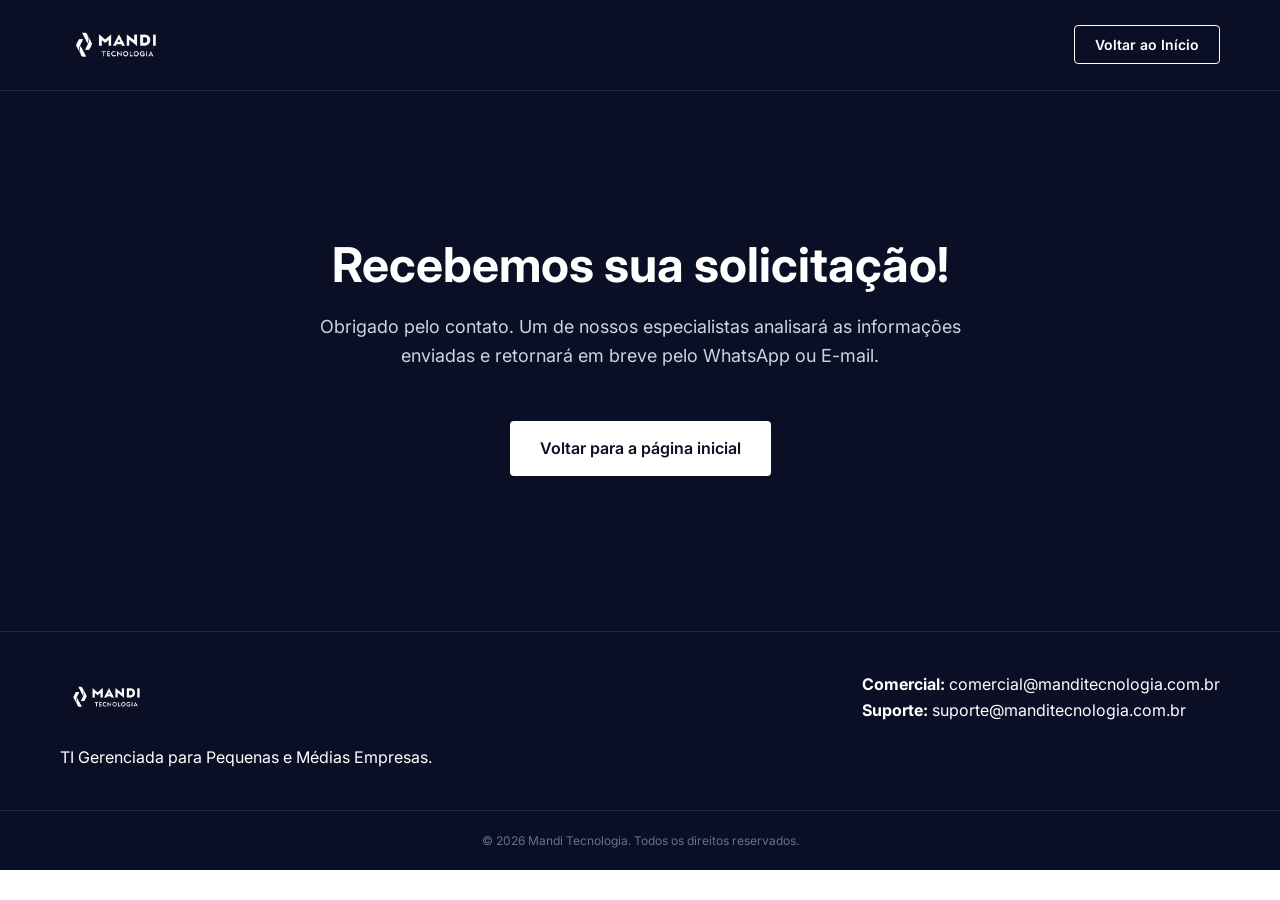
==== obrigado.html @ 0c5ec5d5 "formulario" ====
<!DOCTYPE html>
<html lang="pt-BR">
<head>
    <!-- Google Tag Manager -->
    <script>(function(w,d,s,l,i){w[l]=w[l]||[];w[l].push({'gtm.start':
    new Date().getTime(),event:'gtm.js'});var f=d.getElementsByTagName(s)[0],
    j=d.createElement(s),dl=l!='dataLayer'?'&l='+l:'';j.async=true;j.src=
    'https://www.googletagmanager.com/gtm.js?id='+i+dl;f.parentNode.insertBefore(j,f);
    })(window,document,'script','dataLayer','GTM-PFSL99R6');</script>
    <!-- End Google Tag Manager -->

    <meta charset="UTF-8">
    <meta name="viewport" content="width=device-width, initial-scale=1.0">
    <title>Obrigado | Mandi Tecnologia</title>
    <link rel="stylesheet" href="style.css">
    <link href="https://fonts.googleapis.com/css2?family=Inter:wght@300;400;600;700&display=swap" rel="stylesheet">
</head>
<body>
    <!-- Google Tag Manager (noscript) -->
    <noscript><iframe src="https://www.googletagmanager.com/ns.html?id=GTM-PFSL99R6"
    height="0" width="0" style="display:none;visibility:hidden"></iframe></noscript>
    <!-- End Google Tag Manager (noscript) -->

    <header>
        <div class="container nav-bar">
            <img src="public/logo.png" alt="Mandi Tecnologia" class="logo">
            <nav>
                <a href="index.html" class="btn-outline">Voltar ao Início</a>
            </nav>
        </div>
    </header>

    <section class="hero" style="min-height: 60vh; display: flex; align-items: center;">
        <div class="container text-center">
            <h1>Recebemos sua solicitação!</h1>
            <p>Obrigado pelo contato. Um de nossos especialistas analisará as informações enviadas e retornará em breve pelo WhatsApp ou E-mail.</p>
            <div class="hero-buttons">
                <a href="index.html" class="btn-primary">Voltar para a página inicial</a>
            </div>
        </div>
    </section>

    <footer>
        <div class="container footer-content">
            <div class="footer-info">
                <img src="public/logo.png" alt="Mandi Tecnologia" class="logo-footer">
                <p>TI Gerenciada para Pequenas e Médias Empresas.</p>
            </div>
            <div class="footer-links">
                <p><strong>Comercial:</strong> comercial@manditecnologia.com.br</p>
                <p><strong>Suporte:</strong> suporte@manditecnologia.com.br</p>
            </div>
        </div>
        <div class="copyright text-center">
            <p>&copy; 2026 Mandi Tecnologia. Todos os direitos reservados.</p>
        </div>
    </footer>

</body>
</html>
---- style.css ----
:root {
    --primary: #0a0f25;
    --secondary: #1a2342;
    --accent: #ffffff;
    --text-main: #333333;
    --text-light: #666666;
    --bg-light: #f8f9fa;
    --border: #e2e8f0;
}

* {
    margin: 0;
    padding: 0;
    box-sizing: border-box;
    font-family: 'Inter', sans-serif;
}

body {
    color: var(--text-main);
    line-height: 1.6;
}

.container {
    max-width: 1200px;
    margin: 0 auto;
    padding: 0 20px;
}

.text-center { text-align: center; }
.bg-light { background-color: var(--bg-light); }
.bg-dark { background-color: var(--primary); color: white; }

/* Navegação */
header {
    background: var(--primary);
    padding: 15px 0;
    border-bottom: 1px solid rgba(255,255,255,0.1);
}
.nav-bar {
    display: flex;
    justify-content: space-between;
    align-items: center;
}
.logo { height: 60px; border-radius: 4px; }
.logo-footer { height: 50px; margin-bottom: 15px; border-radius: 4px; }
nav a {
    color: white;
    text-decoration: none;
    margin-left: 20px;
    font-weight: 600;
    font-size: 14px;
}
.btn-outline {
    border: 1px solid white;
    padding: 10px 20px;
    border-radius: 4px;
    transition: 0.3s;
}
.btn-outline:hover {
    background: white;
    color: var(--primary);
}

/* Hero Section */
.hero {
    background: var(--primary);
    color: white;
    padding: 100px 0;
    text-align: center;
}
.tagline {
    text-transform: uppercase;
    letter-spacing: 2px;
    font-size: 12px;
    color: #94a3b8;
    display: block;
    margin-bottom: 20px;
}
.hero h1 {
    font-size: 48px;
    line-height: 1.2;
    margin-bottom: 20px;
    max-width: 800px;
    margin-left: auto;
    margin-right: auto;
}
.hero p {
    font-size: 18px;
    color: #cbd5e1;
    max-width: 700px;
    margin: 0 auto 40px auto;
}
.hero-buttons a {
    display: inline-block;
    margin: 10px;
    text-decoration: none;
    font-weight: 600;
    border-radius: 4px;
    padding: 15px 30px;
}
.btn-primary {
    background: white;
    color: var(--primary);
}
.btn-secondary {
    border: 1px solid white;
    color: white;
}

/* Seções Gerais */
section { padding: 80px 0; }
h2 {
    font-size: 36px;
    margin-bottom: 20px;
}
.subtitle {
    font-size: 18px;
    margin-bottom: 50px;
    color: #cbd5e1;
}

/* Grids e Cards */
.grid-3 { display: grid; grid-template-columns: repeat(3, 1fr); gap: 30px; }
.grid-4 { display: grid; grid-template-columns: repeat(4, 1fr); gap: 20px; }

.card {
    background: white;
    padding: 30px;
    border: 1px solid var(--border);
    border-radius: 8px;
}
.card-dark {
    background: var(--secondary);
    padding: 30px;
    border-radius: 8px;
    border: 1px solid rgba(255,255,255,0.1);
}
.card h4, .card-dark h3 { margin-bottom: 15px; }

/* Planos */
.plano-card ul {
    list-style: none;
    margin-top: 20px;
}
.plano-card ul li {
    padding: 10px 0;
    border-bottom: 1px solid var(--border);
    font-size: 14px;
}
.destaque {
    border: 2px solid var(--primary);
    transform: translateY(-10px);
    box-shadow: 0 10px 30px rgba(0,0,0,0.1);
}

/* Formulário */
.form-diagnostico {
    max-width: 600px;
    margin: 0 auto;
    background: var(--secondary);
    padding: 40px;
    border-radius: 8px;
}
.form-diagnostico input, .form-diagnostico select, .form-diagnostico textarea {
    width: 100%;
    padding: 15px;
    margin-bottom: 15px;
    border: 1px solid rgba(255,255,255,0.2);
    background: var(--primary);
    color: white;
    border-radius: 4px;
}
.form-diagnostico input::placeholder, .form-diagnostico textarea::placeholder { color: #94a3b8; }
.btn-block {
    width: 100%;
    padding: 15px;
    border: none;
    font-size: 16px;
    cursor: pointer;
}

/* Footer */
footer {
    background: var(--primary);
    color: white;
    padding: 40px 0 20px 0;
    border-top: 1px solid rgba(255,255,255,0.1);
}
.footer-content {
    display: flex;
    justify-content: space-between;
    margin-bottom: 40px;
}
.copyright {
    font-size: 12px;
    color: #64748b;
    border-top: 1px solid rgba(255,255,255,0.1);
    padding-top: 20px;
}

/* Responsividade */
@media (max-width: 768px) {
    .grid-3, .grid-4 { grid-template-columns: 1fr; }
    .nav-bar { flex-direction: column; gap: 15px; }
    .hero h1 { font-size: 32px; }
    .destaque { transform: none; }
}
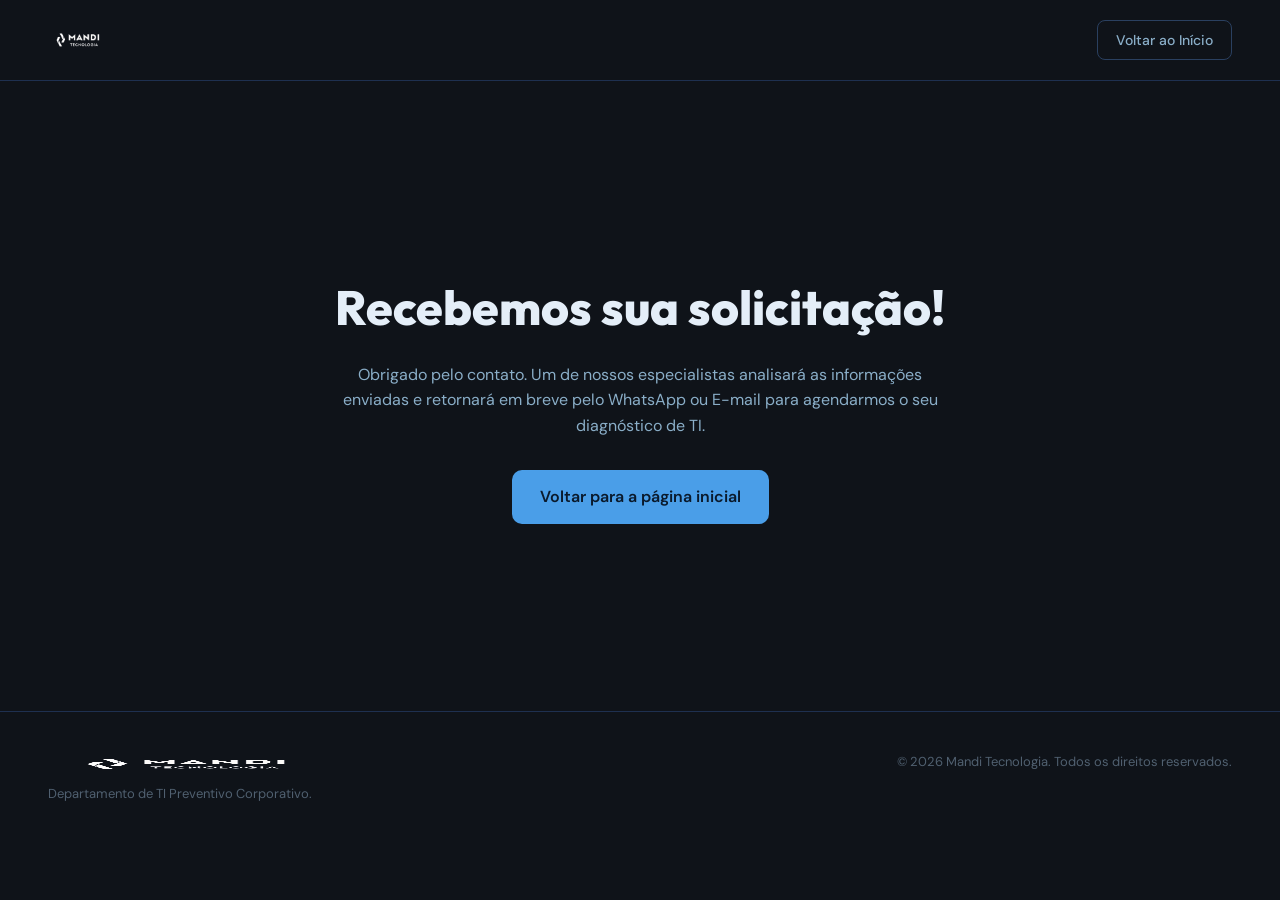
==== commit 1d0926a4: "mudei obrigado" ====
--- a/obrigado.html
+++ b/obrigado.html
@@ -12,49 +12,42 @@
     <meta charset="UTF-8">
     <meta name="viewport" content="width=device-width, initial-scale=1.0">
     <title>Obrigado | Mandi Tecnologia</title>
-    <link rel="stylesheet" href="style.css">
-    <link href="https://fonts.googleapis.com/css2?family=Inter:wght@300;400;600;700&display=swap" rel="stylesheet">
+    
+    <!-- Favicon Automático (Usa a sua logo) -->
+    <link rel="icon" type="image/png" href="images/logo.png">
+
+    <link rel="stylesheet" href="templatemo-623-novapay-style.css">
+    <link href="https://fonts.googleapis.com/css2?family=Outfit:wght@400;500;600;700;800&family=DM+Sans:ital,opsz,wght@0,9..40,300;0,9..40,400;0,9..40,500;1,9..40,300&display=swap" rel="stylesheet">
 </head>
-<body>
+<body style="background: var(--bg); color: var(--text); font-family: 'DM Sans', sans-serif;">
     <!-- Google Tag Manager (noscript) -->
     <noscript><iframe src="https://www.googletagmanager.com/ns.html?id=GTM-PFSL99R6"
     height="0" width="0" style="display:none;visibility:hidden"></iframe></noscript>
     <!-- End Google Tag Manager (noscript) -->
 
-    <header>
-        <div class="container nav-bar">
-            <img src="public/logo.png" alt="Mandi Tecnologia" class="logo">
-            <nav>
-                <a href="index.html" class="btn-outline">Voltar ao Início</a>
-            </nav>
+    <header style="border-bottom: 1px solid var(--border);">
+        <div style="max-width: 1280px; margin: 0 auto; padding: 20px 48px; display: flex; justify-content: space-between; align-items: center;">
+            <img src="images/logo.png" alt="Mandi Tecnologia" style="height: 32px;">
+            <a href="index.html" style="background: transparent; border: 1px solid var(--border2); color: var(--text2); padding: 8px 18px; border-radius: 8px; text-decoration: none; font-size: 14px; font-weight: 500;">Voltar ao Início</a>
         </div>
     </header>
 
-    <section class="hero" style="min-height: 60vh; display: flex; align-items: center;">
-        <div class="container text-center">
-            <h1>Recebemos sua solicitação!</h1>
-            <p>Obrigado pelo contato. Um de nossos especialistas analisará as informações enviadas e retornará em breve pelo WhatsApp ou E-mail.</p>
-            <div class="hero-buttons">
-                <a href="index.html" class="btn-primary">Voltar para a página inicial</a>
-            </div>
+    <section style="min-height: 70vh; display: flex; align-items: center; justify-content: center; text-align: center; padding: 40px;">
+        <div>
+            <h1 style="font-family: 'Outfit', sans-serif; font-size: 48px; font-weight: 800; margin-bottom: 16px;">Recebemos sua solicitação!</h1>
+            <p style="color: var(--text2); font-size: 16px; margin-bottom: 32px; max-width: 600px; margin-left: auto; margin-right: auto;">Obrigado pelo contato. Um de nossos especialistas analisará as informações enviadas e retornará em breve pelo WhatsApp ou E-mail para agendarmos o seu diagnóstico de TI.</p>
+            <a href="index.html" style="background: var(--sky); color: #0A1A2C; padding: 14px 28px; border-radius: 10px; font-weight: 600; text-decoration: none; display: inline-block;">Voltar para a página inicial</a>
         </div>
     </section>
 
-    <footer>
-        <div class="container footer-content">
-            <div class="footer-info">
-                <img src="public/logo.png" alt="Mandi Tecnologia" class="logo-footer">
-                <p>TI Gerenciada para Pequenas e Médias Empresas.</p>
-            </div>
-            <div class="footer-links">
-                <p><strong>Comercial:</strong> comercial@manditecnologia.com.br</p>
-                <p><strong>Suporte:</strong> suporte@manditecnologia.com.br</p>
-            </div>
+    <footer style="padding:40px 48px 28px; border-top:1px solid var(--border); display:flex; justify-content:space-between; flex-wrap:wrap; gap:20px; max-width: 1280px; margin: 0 auto;">
+        <div style="display:flex; flex-direction:column; gap:8px;">
+            <img src="images/logo.png" alt="Mandi Tecnologia" style="height: 24px;">
+            <div style="font-size:13px; color:var(--text3)">Departamento de TI Preventivo Corporativo.</div>
         </div>
-        <div class="copyright text-center">
-            <p>&copy; 2026 Mandi Tecnologia. Todos os direitos reservados.</p>
+        <div style="display:flex; flex-direction:column; gap:8px; align-items:flex-end;">
+            <div style="font-size:13px; color:var(--text3)">© 2026 Mandi Tecnologia. Todos os direitos reservados.</div>
         </div>
     </footer>
-
 </body>
 </html>
--- a/templatemo-623-novapay-style.css
+++ b/templatemo-623-novapay-style.css
@@ -0,0 +1,1190 @@
+/*
+================================================================================
+  NovaPay — Modern Financial Platform
+  Template: templatemo-623-novapay
+  Stylesheet
+  Designed by TemplateMo  (https://templatemo.com)
+
+  Color system   : Dark slate base (#0F1319) with sky-blue accent (#4A9EE8)
+  Typography     : Outfit for display, DM Sans for body
+  Easing         : --silk cubic-bezier(0.16,1,0.3,1) for premium motion
+  Max-width      : 1280px content frame, edge-to-edge backgrounds
+  Layout         : Responsive grid breakpoints at 900px and 600px
+================================================================================
+*/
+
+*,*::before,*::after{box-sizing:border-box;margin:0;padding:0}
+:root{
+  --bg:#0F1319;
+  --bg2:#141920;
+  --bg3:#1A2130;
+  --bg4:#1E2838;
+  --sky:#4A9EE8;
+  --sky2:#7EC8F0;
+  --sky3:#2A6AAA;
+  --sky4:#0D2A44;
+  --text:#E4EEF8;
+  --text2:#8AAEC8;
+  --text3:#506070;
+  --border:#1E3050;
+  --border2:#2A4060;
+  --green:#3DCC8E;
+  --red:#E85A5A;
+  --nav-h:68px;
+  --silk:cubic-bezier(0.16,1,0.3,1);
+  --silk-fast:cubic-bezier(0.25,1,0.4,1);
+  --max-w:1280px;
+}
+html{scroll-behavior:smooth}
+body{
+  background:var(--bg);
+  color:var(--text);
+  font-family:'DM Sans',sans-serif;
+  font-size:16px;
+  line-height:1.6;
+  overflow-x:hidden;
+}
+
+/* TICKER */
+.ticker{
+  background:var(--bg2);
+  border-bottom:1px solid var(--border);
+  height:36px;
+  overflow:hidden;
+  display:flex;
+  align-items:center;
+  width:100%;
+  max-width:100%;
+}
+.ticker:hover .ticker-track{animation-play-state:paused}
+.ticker-track{
+  display:flex;
+  gap:0;
+  animation:ticker-scroll 30s linear infinite;
+  white-space:nowrap;
+  will-change:transform;
+  flex-shrink:0;
+}
+.ticker-item{
+  display:inline-flex;
+  align-items:center;
+  gap:8px;
+  padding:0 28px;
+  font-size:12px;
+  font-weight:500;
+  letter-spacing:.04em;
+  border-right:1px solid var(--border);
+}
+.ticker-sym{color:var(--text2)}
+.ticker-price{color:var(--text)}
+.ticker-up{color:var(--green)}
+.ticker-dn{color:var(--red)}
+@keyframes ticker-scroll{from{transform:translateX(0)}to{transform:translateX(-50%)}}
+@keyframes silk-in{from{opacity:0;transform:translateY(24px)}to{opacity:1;transform:translateY(0)}}
+@keyframes silk-in-left{from{opacity:0;transform:translateX(-20px)}to{opacity:1;transform:translateX(0)}}
+@keyframes silk-in-right{from{opacity:0;transform:translateX(20px)}to{opacity:1;transform:translateX(0)}}
+.silk-reveal{opacity:0}
+.silk-reveal.visible{animation:silk-in .9s var(--silk) forwards}
+.silk-reveal-left{opacity:0}
+.silk-reveal-left.visible{animation:silk-in-left .9s var(--silk) forwards}
+.silk-reveal-right{opacity:0}
+.silk-reveal-right.visible{animation:silk-in-right .9s var(--silk) forwards}
+
+/* NAV */
+nav{
+  position:fixed;
+  top:0;
+  left:0;
+  right:0;
+  z-index:100;
+  height:var(--nav-h);
+  display:flex;
+  align-items:center;
+  padding:0 max(48px, calc((100vw - var(--max-w)) / 2));
+  border-bottom:1px solid transparent;
+  transform:translateY(36px);
+  transition:background .6s var(--silk),border-color .6s var(--silk),transform .5s var(--silk);
+}
+nav > *{position:relative}
+nav.scrolled{background:rgba(15,19,25,.95);backdrop-filter:blur(20px);border-color:var(--border);transform:translateY(0)}
+.nav-logo{
+  font-family:'Outfit',sans-serif;
+  font-size:22px;
+  font-weight:800;
+  color:var(--text);
+  letter-spacing:-.02em;
+  text-decoration:none;
+  display:flex;
+  align-items:center;
+  gap:8px;
+}
+.nav-logo-mark{
+  width:30px;height:30px;
+  background:var(--sky);
+  border-radius:8px;
+  display:flex;align-items:center;justify-content:center;
+}
+.nav-logo-mark svg{width:16px;height:16px;fill:none;stroke:#fff;stroke-width:2.5;stroke-linecap:round}
+.nav-links{
+  display:flex;
+  align-items:center;
+  gap:2px;
+  margin-left:auto;
+}
+.nav-links a{
+  color:var(--text2);
+  text-decoration:none;
+  font-size:14px;
+  font-weight:400;
+  padding:6px 14px;
+  border-radius:6px;
+  transition:color .4s var(--silk),background .4s var(--silk);
+  letter-spacing:.01em;
+}
+.nav-links a:hover{color:var(--text);background:rgba(255,255,255,.05)}
+.nav-cta{
+  margin-left:12px;
+  display:flex;
+  align-items:center;
+  gap:8px;
+}
+.btn-ghost{
+  background:transparent;
+  border:1px solid var(--border2);
+  color:var(--text2);
+  font-family:'DM Sans',sans-serif;
+  font-size:14px;
+  font-weight:500;
+  padding:8px 18px;
+  border-radius:8px;
+  cursor:pointer;
+  transition:border-color .5s var(--silk),color .5s var(--silk);
+  text-decoration:none;
+}
+.btn-ghost:hover{border-color:var(--sky);color:var(--sky)}
+.btn-primary{
+  background:var(--sky);
+  border:1px solid var(--sky);
+  color:#0A1A2C;
+  font-family:'DM Sans',sans-serif;
+  font-size:14px;
+  font-weight:600;
+  padding:8px 20px;
+  border-radius:8px;
+  cursor:pointer;
+  transition:background .5s var(--silk),transform .4s var(--silk);
+  text-decoration:none;
+}
+.btn-primary:hover{background:var(--sky2);transform:translateY(-1px)}
+
+/* HAMBURGER */
+.hamburger{
+  display:none;
+  flex-direction:column;
+  gap:5px;
+  cursor:pointer;
+  margin-left:auto;
+  padding:4px;
+  background:none;
+  border:none;
+}
+.hamburger span{
+  display:block;width:22px;height:2px;
+  background:var(--text2);
+  border-radius:2px;
+  transition:all .3s;
+}
+.hamburger.open span:nth-child(1){transform:translateY(7px) rotate(45deg)}
+.hamburger.open span:nth-child(2){opacity:0}
+.hamburger.open span:nth-child(3){transform:translateY(-7px) rotate(-45deg)}
+
+/* MOBILE MENU */
+.mobile-menu{
+  display:none;
+  position:fixed;
+  top:0;left:0;right:0;bottom:0;
+  background:var(--bg);
+  z-index:99;
+  flex-direction:column;
+  align-items:center;
+  justify-content:flex-start;
+  gap:4px;
+  padding:100px 24px 60px;
+  overflow-y:auto;
+  -webkit-overflow-scrolling:touch;
+  opacity:0;
+  pointer-events:none;
+  transition:opacity .3s;
+}
+.mobile-menu.open{opacity:1;pointer-events:all}
+.mobile-menu a{
+  font-family:'Outfit',sans-serif;
+  font-size:20px;
+  font-weight:600;
+  color:var(--text2);
+  text-decoration:none;
+  padding:8px 0;
+  transition:color .2s;
+  flex-shrink:0;
+}
+.mobile-menu a:hover{color:var(--sky)}
+.mobile-menu .m-btns{
+  display:flex;flex-direction:column;gap:10px;width:100%;max-width:260px;margin-top:20px;
+  flex-shrink:0;
+}
+.mobile-menu .btn-primary,.mobile-menu .btn-ghost{
+  width:100%;text-align:center;padding:12px;font-size:14px;
+}
+
+/* HERO */
+.hero{
+  min-height:100vh;
+  padding-top:calc(36px + var(--nav-h) + 60px);
+  padding-bottom:80px;
+  padding-left:max(48px, calc((100vw - var(--max-w)) / 2));
+  padding-right:max(48px, calc((100vw - var(--max-w)) / 2));
+  display:grid;
+  grid-template-columns:1fr 1fr;
+  gap:60px;
+  align-items:center;
+  position:relative;
+  overflow:hidden;
+}
+.hero::before{
+  content:'';
+  position:absolute;
+  top:0;left:0;
+  width:100%;height:100%;
+  background-image:
+    repeating-linear-gradient(45deg,transparent 0,transparent 119px,rgba(74,158,232,.35) 119px,rgba(74,158,232,.35) 120px),
+    repeating-linear-gradient(-45deg,transparent 0,transparent 119px,rgba(74,158,232,.35) 119px,rgba(74,158,232,.35) 120px);
+  -webkit-mask-image:radial-gradient(ellipse 100% 100% at 0% 0%,#000 0%,transparent 70%);
+  mask-image:radial-gradient(ellipse 100% 100% at 0% 0%,#000 0%,transparent 70%);
+  pointer-events:none;
+  z-index:0;
+}
+.hero::after{
+  content:'';
+  position:absolute;
+  top:-200px;right:-200px;
+  width:600px;height:600px;
+  background:radial-gradient(circle,rgba(74,158,232,.08) 0%,transparent 70%);
+  pointer-events:none;
+  z-index:0;
+}
+.hero > *{position:relative;z-index:1}
+.hero-badge{
+  display:inline-flex;
+  align-items:center;
+  gap:8px;
+  background:rgba(74,158,232,.1);
+  border:1px solid rgba(74,158,232,.25);
+  color:var(--sky);
+  font-size:12px;
+  font-weight:500;
+  letter-spacing:.06em;
+  text-transform:uppercase;
+  padding:6px 14px;
+  border-radius:20px;
+  margin-bottom:24px;
+}
+.badge-dot{width:6px;height:6px;background:var(--sky);border-radius:50%;animation:pulse 2s infinite}
+@keyframes pulse{0%,100%{opacity:1}50%{opacity:.4}}
+.hero h1{
+  font-family:'Outfit',sans-serif;
+  font-size:clamp(40px,5vw,68px);
+  font-weight:800;
+  line-height:1.05;
+  letter-spacing:-.03em;
+  color:var(--text);
+  margin-bottom:24px;
+}
+.hero h1 span{color:var(--sky)}
+.hero-sub{
+  font-size:17px;
+  color:var(--text2);
+  line-height:1.7;
+  max-width:460px;
+  margin-bottom:36px;
+  font-weight:300;
+}
+.hero-btns{
+  display:flex;
+  align-items:center;
+  gap:12px;
+  flex-wrap:wrap;
+  margin-bottom:48px;
+}
+.btn-hero{
+  background:var(--sky);
+  border:none;
+  color:#0A1A2C;
+  font-family:'DM Sans',sans-serif;
+  font-size:15px;
+  font-weight:600;
+  padding:14px 28px;
+  border-radius:10px;
+  cursor:pointer;
+  transition:background .6s var(--silk),transform .6s var(--silk),box-shadow .6s var(--silk);
+  text-decoration:none;
+  display:inline-flex;
+  align-items:center;
+  gap:8px;
+}
+.btn-hero:hover{background:var(--sky2);transform:translateY(-2px);box-shadow:0 12px 32px rgba(74,158,232,.25)}
+.btn-hero svg{width:16px;height:16px;fill:none;stroke:currentColor;stroke-width:2;stroke-linecap:round;stroke-linejoin:round;transition:transform .5s var(--silk)}
+.btn-hero:hover svg{transform:translateX(3px)}
+.btn-outline{
+  background:transparent;
+  border:1px solid var(--border2);
+  color:var(--text);
+  font-family:'DM Sans',sans-serif;
+  font-size:15px;
+  font-weight:400;
+  padding:14px 28px;
+  border-radius:10px;
+  cursor:pointer;
+  transition:border-color .5s var(--silk),color .5s var(--silk);
+  text-decoration:none;
+}
+.btn-outline:hover{border-color:var(--sky);color:var(--sky)}
+.hero-trust{
+  display:flex;
+  align-items:center;
+  gap:12px;
+}
+.hero-avatars{display:flex}
+.hero-avatars span{
+  width:32px;height:32px;
+  border-radius:50%;
+  border:2px solid var(--bg);
+  background:var(--bg3);
+  display:flex;align-items:center;justify-content:center;
+  font-size:11px;font-weight:600;
+  color:var(--sky);
+  margin-right:-10px;
+}
+.hero-trust-text{
+  font-size:13px;
+  color:var(--text2);
+  margin-left:18px;
+}
+.hero-trust-text strong{color:var(--text);font-weight:500}
+
+/* HERO DASHBOARD MOCKUP */
+.hero-visual{
+  position:relative;
+}
+.dash-card{
+  background:var(--bg2);
+  border:1px solid var(--border);
+  border-radius:16px;
+  overflow:hidden;
+  position:relative;
+}
+.dash-topbar{
+  background:var(--bg3);
+  padding:14px 20px;
+  display:flex;
+  align-items:center;
+  justify-content:space-between;
+  border-bottom:1px solid var(--border);
+}
+.dash-dots{display:flex;gap:6px}
+.dash-dots span{width:10px;height:10px;border-radius:50%}
+.dash-title-bar{font-size:12px;color:var(--text3);font-weight:500;letter-spacing:.04em}
+.dash-body{padding:20px}
+.dash-stats{display:grid;grid-template-columns:repeat(3,1fr);gap:10px;margin-bottom:16px}
+.dash-stat{
+  background:var(--bg3);
+  border:1px solid var(--border);
+  border-radius:10px;
+  padding:12px 14px;
+}
+.dash-stat-label{font-size:10px;color:var(--text3);letter-spacing:.05em;text-transform:uppercase;margin-bottom:6px}
+.dash-stat-val{font-family:'Outfit',sans-serif;font-size:18px;font-weight:700;color:var(--text)}
+.dash-stat-change{font-size:10px;margin-top:2px}
+.chart-wrap{
+  background:var(--bg3);
+  border:1px solid var(--border);
+  border-radius:10px;
+  padding:14px;
+  margin-bottom:12px;
+}
+.chart-head{display:flex;justify-content:space-between;align-items:center;margin-bottom:12px}
+.chart-head-title{font-size:12px;font-weight:500;color:var(--text2)}
+.chart-badge{font-size:10px;background:rgba(61,204,142,.12);color:var(--green);border:1px solid rgba(61,204,142,.2);padding:2px 8px;border-radius:10px}
+.tx-list{display:flex;flex-direction:column;gap:6px}
+.tx-item{
+  display:flex;align-items:center;gap:10px;
+  background:var(--bg3);border:1px solid var(--border);
+  border-radius:8px;padding:8px 12px;
+}
+.tx-icon{
+  width:28px;height:28px;border-radius:7px;
+  display:flex;align-items:center;justify-content:center;
+  font-size:11px;font-weight:700;
+  flex-shrink:0;
+}
+.tx-info{flex:1}
+.tx-name{font-size:12px;font-weight:500;color:var(--text)}
+.tx-date{font-size:10px;color:var(--text3)}
+.tx-amount{font-size:13px;font-weight:600}
+
+/* FLOAT BADGES */
+.float-badge{
+  position:absolute;
+  background:var(--bg2);
+  border:1px solid var(--border2);
+  border-radius:12px;
+  padding:10px 16px;
+  display:flex;align-items:center;gap:10px;
+  animation:float 3s ease-in-out infinite;
+  z-index:2;
+}
+.float-badge:nth-child(2){animation-delay:1.5s}
+.float-badge-icon{width:32px;height:32px;border-radius:8px;display:flex;align-items:center;justify-content:center;font-size:14px}
+.float-badge-info .val{font-family:'Outfit',sans-serif;font-size:14px;font-weight:700;color:var(--text)}
+.float-badge-info .lbl{font-size:10px;color:var(--text3)}
+.fb-left{left:-60px;top:30%}
+.fb-right{right:-50px;bottom:25%}
+@keyframes float{0%,100%{transform:translateY(0)}50%{transform:translateY(-8px)}}
+
+/* LOGOS */
+.logos-section{
+  padding:40px max(48px, calc((100vw - var(--max-w)) / 2));
+  border-top:1px solid var(--border);
+  border-bottom:1px solid var(--border);
+  overflow:hidden;
+  max-width:100%;
+}
+.logos-label{
+  text-align:center;
+  font-size:12px;
+  letter-spacing:.1em;
+  text-transform:uppercase;
+  color:var(--text3);
+  margin-bottom:24px;
+}
+.logos-track-wrap{overflow:hidden;position:relative;max-width:100%;width:100%}
+.logos-track-wrap::before,.logos-track-wrap::after{
+  content:'';
+  position:absolute;top:0;bottom:0;width:120px;z-index:2;
+  pointer-events:none;
+}
+.logos-track-wrap::before{left:0;background:linear-gradient(to right,var(--bg),transparent)}
+.logos-track-wrap::after{right:0;background:linear-gradient(to left,var(--bg),transparent)}
+.logos-track{
+  display:flex;gap:0;
+  animation:ticker-scroll 22s linear infinite;
+  width:max-content;
+  will-change:transform;
+  flex-shrink:0;
+}
+.logo-item{
+  padding:0 40px;
+  font-family:'Outfit',sans-serif;
+  font-size:15px;
+  font-weight:700;
+  color:var(--text3);
+  letter-spacing:.05em;
+  white-space:nowrap;
+  border-right:1px solid var(--border);
+  transition:color .2s;
+}
+
+/* STATS */
+.stats-section{
+  padding:60px max(48px, calc((100vw - var(--max-w)) / 2));
+  display:grid;
+  grid-template-columns:repeat(4,1fr);
+  gap:16px;
+  background:var(--bg);
+}
+.stat-block{
+  background:var(--bg2);
+  border:1px solid var(--border);
+  border-radius:16px;
+  padding:28px 24px;
+  position:relative;
+  overflow:hidden;
+  transition:border-color .6s var(--silk),transform .6s var(--silk),background .6s var(--silk);
+}
+.stat-block:hover{border-color:var(--border2);transform:translateY(-3px);background:var(--bg3)}
+.stat-icon{
+  width:38px;height:38px;
+  background:rgba(74,158,232,.1);
+  border:1px solid rgba(74,158,232,.15);
+  border-radius:10px;
+  display:flex;align-items:center;justify-content:center;
+  margin-bottom:16px;
+  position:relative;
+  transition:transform .6s var(--silk);
+}
+.stat-block:hover .stat-icon{transform:scale(1.08) rotate(-4deg)}
+.stat-icon::before,.stat-icon::after{
+  content:'';
+  position:absolute;
+  inset:-1px;
+  border-radius:10px;
+  border:1px solid var(--sky);
+  opacity:0;
+  pointer-events:none;
+}
+.stat-block:hover .stat-icon::before{
+  animation:ring-pulse 1.4s var(--silk) infinite;
+}
+.stat-block:hover .stat-icon::after{
+  animation:ring-pulse 1.4s var(--silk) infinite;
+  animation-delay:.7s;
+}
+@keyframes ring-pulse{
+  0%{opacity:.7;transform:scale(1)}
+  100%{opacity:0;transform:scale(1.7)}
+}
+.stat-icon svg{width:18px;height:18px;fill:none;stroke:var(--sky);stroke-width:1.8;stroke-linecap:round;stroke-linejoin:round}
+.stat-num{
+  font-family:'Outfit',sans-serif;
+  font-size:clamp(28px,3vw,42px);
+  font-weight:800;
+  color:var(--text);
+  letter-spacing:-.03em;
+  line-height:1;
+  margin-bottom:6px;
+}
+.stat-label{font-size:13px;color:var(--text3);font-weight:400;margin-bottom:14px}
+.stat-bar-wrap{background:var(--bg3);border-radius:4px;height:4px;margin-bottom:8px}
+.stat-bar{height:100%;border-radius:4px;background:var(--sky);transition:width 1.2s ease}
+.stat-trend{
+  display:flex;align-items:center;gap:5px;
+  font-size:11px;font-weight:600;
+}
+.stat-trend svg{width:12px;height:12px;fill:none;stroke:currentColor;stroke-width:2.5;stroke-linecap:round;stroke-linejoin:round}
+
+/* FEATURES STICKY STACK */
+.features-section{
+  padding:100px max(48px, calc((100vw - var(--max-w)) / 2));
+}
+.features-header{
+  text-align:center;
+  max-width:600px;
+  margin:0 auto 80px;
+}
+.section-tag{
+  display:inline-block;
+  font-size:11px;
+  font-weight:600;
+  letter-spacing:.12em;
+  text-transform:uppercase;
+  color:var(--sky);
+  margin-bottom:16px;
+}
+.section-title{
+  font-family:'Outfit',sans-serif;
+  font-size:clamp(32px,4vw,48px);
+  font-weight:800;
+  letter-spacing:-.03em;
+  line-height:1.1;
+  margin-bottom:16px;
+}
+.section-sub{font-size:16px;color:var(--text2);font-weight:300;line-height:1.7}
+
+.sticky-layout{
+  display:grid;
+  grid-template-columns:1fr 1fr;
+  gap:80px;
+  align-items:start;
+}
+.sticky-cards{
+  display:flex;
+  flex-direction:column;
+  gap:16px;
+}
+.sticky-card{
+  background:var(--bg2);
+  border:1px solid var(--border);
+  border-radius:16px;
+  padding:28px;
+  cursor:pointer;
+  transition:border-color .6s var(--silk),background .6s var(--silk),transform .6s var(--silk);
+  position:relative;
+  overflow:hidden;
+}
+.sticky-card::before{
+  content:'';
+  position:absolute;
+  left:0;top:0;bottom:0;
+  width:3px;
+  background:var(--sky);
+  opacity:0;
+  transition:opacity .5s var(--silk);
+}
+.sticky-card:hover{transform:translateX(4px)}
+.sticky-card.active{border-color:var(--border2);background:var(--bg3)}
+.sticky-card.active::before{opacity:1}
+.sticky-card-icon{
+  width:44px;height:44px;
+  background:rgba(74,158,232,.1);
+  border:1px solid rgba(74,158,232,.2);
+  border-radius:10px;
+  display:flex;align-items:center;justify-content:center;
+  margin-bottom:16px;
+  transition:background .3s;
+}
+.sticky-card.active .sticky-card-icon{background:rgba(74,158,232,.18)}
+.sticky-card-icon svg{width:20px;height:20px;fill:none;stroke:var(--sky);stroke-width:1.8;stroke-linecap:round;stroke-linejoin:round}
+.sticky-card h3{
+  font-family:'Outfit',sans-serif;
+  font-size:18px;
+  font-weight:700;
+  margin-bottom:8px;
+  color:var(--text);
+}
+.sticky-card p{font-size:14px;color:var(--text2);line-height:1.65;font-weight:300}
+.sticky-card-pills{display:flex;gap:6px;margin-top:14px;flex-wrap:wrap}
+.sc-pill{
+  font-size:11px;font-weight:500;
+  padding:3px 10px;border-radius:20px;
+  background:rgba(74,158,232,.08);
+  border:1px solid rgba(74,158,232,.15);
+  color:var(--sky2);
+}
+
+/* STICKY PANEL */
+.sticky-panel-wrap{
+  position:sticky;
+  top:calc(36px + var(--nav-h) + 32px);
+}
+.sticky-panel{
+  background:var(--bg2);
+  border:1px solid var(--border);
+  border-radius:20px;
+  overflow:hidden;
+  min-height:400px;
+}
+.panel-topbar{
+  background:var(--bg3);
+  padding:14px 18px;
+  display:flex;
+  align-items:center;
+  gap:8px;
+  border-bottom:1px solid var(--border);
+}
+.panel-dots{display:flex;gap:5px}
+.panel-dots span{width:9px;height:9px;border-radius:50%}
+.panel-content{
+  padding:24px;
+  min-height:360px;
+  display:flex;
+  flex-direction:column;
+  gap:14px;
+}
+.panel-view{display:none}
+.panel-view.active{display:flex;flex-direction:column;gap:12px;animation:fadein .35s ease}
+@keyframes fadein{from{opacity:0;transform:translateY(8px)}to{opacity:1;transform:translateY(0)}}
+
+/* panel mockups */
+.pm-row{display:flex;gap:10px}
+.pm-card{
+  flex:1;
+  background:var(--bg3);
+  border:1px solid var(--border);
+  border-radius:10px;
+  padding:14px;
+}
+.pm-label{font-size:10px;color:var(--text3);text-transform:uppercase;letter-spacing:.06em;margin-bottom:6px}
+.pm-val{font-family:'Outfit',sans-serif;font-size:20px;font-weight:700;color:var(--text)}
+.pm-change{font-size:11px;margin-top:3px}
+.pm-bar-wrap{background:var(--bg);border-radius:6px;height:6px;margin-top:8px;overflow:hidden}
+.pm-bar{height:100%;border-radius:6px;background:var(--sky)}
+.pm-list{display:flex;flex-direction:column;gap:8px}
+.pm-list-item{
+  display:flex;align-items:center;gap:10px;
+  background:var(--bg3);border:1px solid var(--border);
+  border-radius:8px;padding:10px 12px;
+}
+.pm-list-icon{
+  width:30px;height:30px;border-radius:7px;
+  display:flex;align-items:center;justify-content:center;
+  font-size:12px;font-weight:700;flex-shrink:0;
+}
+.pm-list-info{flex:1}
+.pm-list-name{font-size:12px;font-weight:500}
+.pm-list-sub{font-size:10px;color:var(--text3)}
+.pm-list-amt{font-size:13px;font-weight:600}
+.pm-chart-mini{
+  background:var(--bg3);border:1px solid var(--border);
+  border-radius:10px;padding:14px;
+}
+.pm-sparkline{
+  display:flex;align-items:flex-end;gap:4px;height:50px;margin-top:8px;
+}
+.pm-spark-bar{
+  flex:1;background:rgba(74,158,232,.25);border-radius:3px 3px 0 0;
+  border-top:2px solid var(--sky);
+  transition:height .4s ease;
+}
+.pm-security-grid{display:grid;grid-template-columns:1fr 1fr;gap:8px}
+.pm-sec-item{
+  background:var(--bg3);border:1px solid var(--border);
+  border-radius:10px;padding:14px 12px;
+  display:flex;flex-direction:column;gap:6px;
+}
+.pm-sec-icon{font-size:20px}
+.pm-sec-name{font-size:11px;font-weight:600;color:var(--text)}
+.pm-sec-status{font-size:10px;color:var(--green)}
+
+/* DASHBOARD PREVIEW */
+.dashboard-section{
+  padding:100px max(48px, calc((100vw - var(--max-w)) / 2));
+  background:var(--bg2);
+  border-top:1px solid var(--border);
+  border-bottom:1px solid var(--border);
+}
+.dashboard-inner{max-width:900px;margin:0 auto}
+.dashboard-preview{
+  background:var(--bg);
+  border:1px solid var(--border);
+  border-radius:20px;
+  overflow:hidden;
+  margin-top:48px;
+}
+.dp-topbar{
+  background:var(--bg2);
+  padding:16px 24px;
+  display:flex;align-items:center;justify-content:space-between;
+  border-bottom:1px solid var(--border);
+}
+.dp-title{font-family:'Outfit',sans-serif;font-size:14px;font-weight:700;color:var(--text)}
+.dp-live{
+  display:flex;align-items:center;gap:6px;
+  font-size:11px;color:var(--green);font-weight:500;
+}
+.dp-live-dot{width:6px;height:6px;background:var(--green);border-radius:50%;animation:pulse 1.5s infinite}
+.dp-body{padding:24px;display:grid;grid-template-columns:2fr 1fr;gap:20px}
+.dp-chart-area{
+  background:var(--bg2);border:1px solid var(--border);
+  border-radius:12px;padding:20px;
+}
+.dp-chart-head{display:flex;justify-content:space-between;align-items:flex-start;margin-bottom:16px}
+.dp-chart-val{font-family:'Outfit',sans-serif;font-size:28px;font-weight:800;color:var(--text)}
+.dp-chart-change{font-size:12px;color:var(--green);margin-top:4px}
+.dp-chart-period{display:flex;gap:4px}
+.dp-period-btn{
+  font-size:11px;padding:4px 10px;border-radius:5px;
+  background:transparent;border:1px solid var(--border);
+  color:var(--text3);cursor:pointer;font-family:'DM Sans',sans-serif;
+  transition:all .2s;
+}
+.dp-period-btn.active{background:var(--sky4);border-color:var(--sky3);color:var(--sky)}
+.dp-side{display:flex;flex-direction:column;gap:12px}
+.dp-side-card{
+  background:var(--bg2);border:1px solid var(--border);
+  border-radius:12px;padding:16px;
+}
+.dp-side-label{font-size:10px;color:var(--text3);text-transform:uppercase;letter-spacing:.06em;margin-bottom:8px}
+.dp-side-val{font-family:'Outfit',sans-serif;font-size:22px;font-weight:700;color:var(--text)}
+.dp-side-change{font-size:11px;margin-top:4px}
+.dp-allocations{margin-top:12px;display:flex;flex-direction:column;gap:8px}
+.dp-alloc-row{display:flex;align-items:center;gap:10px}
+.dp-alloc-dot{width:8px;height:8px;border-radius:50%;flex-shrink:0}
+.dp-alloc-name{font-size:12px;color:var(--text2);flex:1}
+.dp-alloc-pct{font-size:12px;font-weight:500;color:var(--text)}
+.dp-alloc-bar-wrap{flex:1;background:var(--bg3);border-radius:3px;height:4px}
+.dp-alloc-bar{height:100%;border-radius:3px}
+
+/* PRICING */
+.pricing-section{padding:100px max(48px, calc((100vw - var(--max-w)) / 2))}
+.pricing-toggle-wrap{
+  display:flex;align-items:center;justify-content:center;
+  gap:12px;margin-bottom:48px;margin-top:32px;
+}
+.toggle-label{font-size:14px;color:var(--text2)}
+.toggle-switch{
+  width:44px;height:24px;background:var(--bg3);
+  border:1px solid var(--border2);border-radius:12px;
+  cursor:pointer;position:relative;transition:background .2s;
+}
+.toggle-switch.on{background:var(--sky3)}
+.toggle-knob{
+  position:absolute;top:3px;left:3px;
+  width:16px;height:16px;background:var(--text2);
+  border-radius:50%;transition:transform .2s,background .2s;
+}
+.toggle-switch.on .toggle-knob{transform:translateX(20px);background:#fff}
+.toggle-save{
+  font-size:11px;font-weight:600;
+  background:rgba(61,204,142,.12);
+  color:var(--green);
+  border:1px solid rgba(61,204,142,.2);
+  padding:3px 10px;border-radius:20px;
+}
+.pricing-grid{
+  display:grid;
+  grid-template-columns:repeat(3,1fr);
+  gap:16px;
+  max-width:960px;
+  margin:0 auto;
+}
+.price-card{
+  background:var(--bg2);
+  border:1px solid var(--border);
+  border-radius:20px;
+  padding:32px 28px;
+  position:relative;
+  transition:border-color .6s var(--silk),transform .6s var(--silk),box-shadow .6s var(--silk);
+}
+.price-card:hover{border-color:var(--border2);transform:translateY(-4px);box-shadow:0 20px 48px rgba(0,0,0,.3)}
+.price-card.featured{border-color:var(--sky3);background:var(--bg3)}
+.featured-badge{
+  position:absolute;top:-12px;left:50%;transform:translateX(-50%);
+  background:var(--sky);
+  color:#0A1A2C;
+  font-size:11px;font-weight:700;
+  padding:4px 16px;border-radius:20px;
+  white-space:nowrap;letter-spacing:.04em;
+}
+.price-plan{font-size:12px;font-weight:600;letter-spacing:.1em;text-transform:uppercase;color:var(--text2);margin-bottom:16px}
+.price-amount{
+  font-family:'Outfit',sans-serif;
+  font-size:42px;font-weight:800;
+  color:var(--text);
+  letter-spacing:-.03em;
+  line-height:1;
+  margin-bottom:4px;
+}
+.price-amount sup{font-size:20px;vertical-align:top;margin-top:8px;display:inline-block}
+.price-period{font-size:13px;color:var(--text3);margin-bottom:24px}
+.price-features{list-style:none;display:flex;flex-direction:column;gap:10px;margin-bottom:28px}
+.price-features li{
+  display:flex;align-items:center;gap:10px;
+  font-size:14px;color:var(--text2);
+}
+.price-features li svg{width:16px;height:16px;fill:none;stroke:var(--green);stroke-width:2.5;stroke-linecap:round;stroke-linejoin:round;flex-shrink:0}
+.price-btn{
+  width:100%;
+  padding:12px;border-radius:10px;
+  font-family:'DM Sans',sans-serif;
+  font-size:14px;font-weight:600;
+  cursor:pointer;transition:all .2s;border:none;
+}
+.price-btn-ghost{
+  background:transparent;
+  border:1px solid var(--border2);
+  color:var(--text);
+}
+.price-btn-ghost:hover{border-color:var(--sky);color:var(--sky)}
+.price-btn-primary{background:var(--sky);color:#0A1A2C}
+.price-btn-primary:hover{background:var(--sky2)}
+
+/* SECURITY */
+.security-section{
+  padding:100px max(48px, calc((100vw - var(--max-w)) / 2));
+  background:var(--bg2);
+  border-top:1px solid var(--border);
+}
+.security-inner{
+  display:grid;
+  grid-template-columns:1fr 1fr;
+  gap:80px;
+  align-items:center;
+  max-width:1100px;
+  margin:0 auto;
+}
+.security-badges{display:grid;grid-template-columns:1fr 1fr;gap:12px}
+.sec-badge{
+  background:var(--bg);
+  border:1px solid var(--border);
+  border-radius:14px;
+  padding:20px;
+  display:flex;flex-direction:column;gap:8px;
+  transition:border-color .6s var(--silk),transform .6s var(--silk);
+}
+.sec-badge:hover{border-color:var(--border2);transform:translateY(-2px)}
+.sec-badge-icon{
+  width:40px;height:40px;
+  background:rgba(74,158,232,.1);
+  border:1px solid rgba(74,158,232,.2);
+  border-radius:10px;
+  display:flex;align-items:center;justify-content:center;
+}
+.sec-badge-icon svg{width:20px;height:20px;fill:none;stroke:var(--sky);stroke-width:1.8;stroke-linecap:round;stroke-linejoin:round}
+.sec-badge-name{font-size:14px;font-weight:600;color:var(--text)}
+.sec-badge-desc{font-size:12px;color:var(--text3);line-height:1.5}
+.sec-badge-status{
+  display:inline-flex;align-items:center;gap:5px;
+  font-size:11px;color:var(--green);font-weight:500;margin-top:4px;
+}
+.sec-badge-status::before{content:'';width:5px;height:5px;background:var(--green);border-radius:50%}
+
+/* TESTIMONIALS */
+.testimonials-section{padding:100px max(48px, calc((100vw - var(--max-w)) / 2))}
+.testi-track-wrap{overflow:hidden;margin-top:48px;position:relative;max-width:100%;width:100%}
+.testi-track-wrap::before,.testi-track-wrap::after{
+  content:'';position:absolute;top:0;bottom:0;width:80px;z-index:2;pointer-events:none;
+}
+.testi-track-wrap::before{left:0;background:linear-gradient(to right,var(--bg),transparent)}
+.testi-track-wrap::after{right:0;background:linear-gradient(to left,var(--bg),transparent)}
+.testi-track{
+  display:flex;gap:16px;
+  animation:ticker-scroll 28s linear infinite;
+  width:max-content;
+  will-change:transform;
+  flex-shrink:0;
+}
+.testi-card{
+  background:var(--bg2);
+  border:1px solid var(--border);
+  border-radius:16px;
+  padding:24px;
+  width:320px;
+  flex-shrink:0;
+}
+.testi-stars{display:flex;gap:3px;margin-bottom:14px}
+.testi-stars svg{width:14px;height:14px;fill:var(--sky);stroke:none}
+.testi-quote{font-size:14px;color:var(--text2);line-height:1.65;margin-bottom:16px;font-style:italic}
+.testi-author{display:flex;align-items:center;gap:10px}
+.testi-avatar{
+  width:36px;height:36px;border-radius:50%;
+  background:var(--bg3);border:1px solid var(--border2);
+  display:flex;align-items:center;justify-content:center;
+  font-size:12px;font-weight:700;color:var(--sky);
+}
+.testi-name{font-size:13px;font-weight:600;color:var(--text)}
+.testi-role{font-size:11px;color:var(--text3)}
+
+/* APP DOWNLOAD */
+.app-section{
+  padding:100px max(48px, calc((100vw - var(--max-w)) / 2));
+  background:var(--bg2);
+  border-top:1px solid var(--border);
+  border-bottom:1px solid var(--border);
+  position:relative;
+  overflow:hidden;
+}
+.app-section::before{
+  content:'';
+  position:absolute;
+  bottom:0;right:0;
+  width:100%;height:100%;
+  background-image:
+    repeating-linear-gradient(45deg,transparent 0,transparent 119px,rgba(74,158,232,.35) 119px,rgba(74,158,232,.35) 120px),
+    repeating-linear-gradient(-45deg,transparent 0,transparent 119px,rgba(74,158,232,.35) 119px,rgba(74,158,232,.35) 120px);
+  -webkit-mask-image:radial-gradient(ellipse 100% 100% at 100% 100%,#000 0%,transparent 70%);
+  mask-image:radial-gradient(ellipse 100% 100% at 100% 100%,#000 0%,transparent 70%);
+  pointer-events:none;
+  z-index:0;
+}
+.app-section > *{position:relative;z-index:1}
+.app-inner{
+  display:grid;grid-template-columns:3fr 2fr;
+  gap:80px;align-items:center;max-width:1000px;margin:0 auto;
+}
+.app-btns{display:flex;gap:12px;flex-wrap:wrap;margin-top:28px}
+.app-store-btn{
+  display:flex;align-items:center;gap:12px;
+  background:var(--bg3);border:1px solid var(--border2);
+  border-radius:14px;padding:14px 26px;
+  text-decoration:none;transition:border-color .5s var(--silk),background .5s var(--silk);
+  min-width:200px;
+}
+.app-store-btn:hover{border-color:var(--sky);background:var(--bg4)}
+.app-store-btn svg{fill:var(--text);flex-shrink:0}
+.app-store-btn-info{display:flex;flex-direction:column}
+.app-store-btn-sub{font-size:10px;color:var(--text3);letter-spacing:.02em}
+.app-store-btn-name{font-size:16px;font-weight:700;color:var(--text);font-family:'Outfit',sans-serif;letter-spacing:-.01em}
+.phone-mockup{
+  width:220px;
+  margin:0 auto;
+  background:var(--bg3);
+  border:2px solid var(--border2);
+  border-radius:36px;
+  padding:20px 14px;
+  position:relative;
+}
+.phone-notch{
+  width:70px;height:20px;background:var(--bg);
+  border-radius:0 0 12px 12px;margin:0 auto 16px;
+}
+.phone-screen{
+  background:var(--bg);
+  border-radius:16px;
+  padding:16px;
+  min-height:320px;
+  display:flex;flex-direction:column;gap:10px;
+}
+.phone-header{
+  display:flex;align-items:center;justify-content:space-between;margin-bottom:4px;
+}
+.phone-greeting{font-size:12px;color:var(--text3)}
+.phone-name{font-size:14px;font-weight:700;color:var(--text);font-family:'Outfit',sans-serif}
+.phone-balance{
+  background:var(--bg3);border:1px solid var(--border);
+  border-radius:12px;padding:14px;
+}
+.phone-bal-label{font-size:9px;color:var(--text3);text-transform:uppercase;letter-spacing:.06em}
+.phone-bal-val{font-family:'Outfit',sans-serif;font-size:22px;font-weight:800;color:var(--text);margin-top:4px}
+.phone-bal-change{font-size:10px;color:var(--green);margin-top:2px}
+.phone-quick{display:grid;grid-template-columns:repeat(3,1fr);gap:6px}
+.phone-quick-btn{
+  background:var(--bg3);border:1px solid var(--border);
+  border-radius:8px;padding:8px 4px;text-align:center;
+  font-size:9px;color:var(--text2);
+}
+.phone-quick-icon{font-size:16px;margin-bottom:3px}
+.phone-chart-mini{
+  background:var(--bg3);border:1px solid var(--border);
+  border-radius:8px;padding:10px;
+}
+.phone-spark{display:flex;align-items:flex-end;gap:3px;height:30px}
+.phone-spark-bar{flex:1;background:rgba(74,158,232,.2);border-radius:2px 2px 0 0;border-top:1.5px solid var(--sky)}
+.phone-qr{
+  width:60px;height:60px;
+  background:var(--bg3);border:1px solid var(--border);
+  border-radius:8px;margin-top:12px;
+  display:flex;align-items:center;justify-content:center;
+  font-size:10px;color:var(--text3);
+}
+
+/* FAQ */
+.faq-section{
+  padding:100px max(48px, calc((100vw - var(--max-w)) / 2));
+  position:relative;
+  overflow:hidden;
+}
+.faq-section::before{
+  content:'';
+  position:absolute;
+  bottom:0;left:0;
+  width:140%;height:140%;
+  background-image:
+    repeating-linear-gradient(45deg,transparent 0,transparent 119px,rgba(74,158,232,.35) 119px,rgba(74,158,232,.35) 120px),
+    repeating-linear-gradient(-45deg,transparent 0,transparent 119px,rgba(74,158,232,.35) 119px,rgba(74,158,232,.35) 120px);
+  -webkit-mask-image:radial-gradient(ellipse 100% 100% at 0% 100%,#000 0%,transparent 70%);
+  mask-image:radial-gradient(ellipse 100% 100% at 0% 100%,#000 0%,transparent 70%);
+  pointer-events:none;
+  z-index:0;
+}
+.faq-section > *{position:relative;z-index:1}
+.faq-inner{max-width:720px;margin:0 auto}
+.faq-list{margin-top:48px;display:flex;flex-direction:column;gap:4px}
+.faq-item{
+  background:rgba(20,25,32,.4);
+  border:1px solid var(--border);
+  border-radius:12px;
+  overflow:hidden;
+  transition:border-color .5s var(--silk),background .5s var(--silk);
+}
+.faq-item.open{border-color:var(--border2);background:rgba(20,25,32,.65)}
+.faq-q{
+  display:flex;align-items:center;justify-content:space-between;
+  padding:20px 24px;
+  cursor:pointer;
+  gap:16px;
+}
+.faq-q-text{font-size:15px;font-weight:500;color:var(--text);transition:color .4s var(--silk)}
+.faq-q:hover .faq-q-text{color:var(--sky)}
+.faq-chevron{
+  width:20px;height:20px;flex-shrink:0;
+  fill:none;stroke:var(--text3);stroke-width:2;
+  stroke-linecap:round;stroke-linejoin:round;
+  transition:transform .6s var(--silk),stroke .4s var(--silk);
+}
+.faq-item.open .faq-chevron{transform:rotate(180deg);stroke:var(--sky)}
+.faq-a{
+  max-height:0;overflow:hidden;
+  transition:max-height .6s var(--silk),padding .5s var(--silk);
+  font-size:14px;color:var(--text2);line-height:1.7;
+  padding:0 24px;font-weight:300;
+}
+.faq-item.open .faq-a{max-height:200px;padding-bottom:20px}
+
+/* FOOTER */
+footer{
+  padding:40px max(48px, calc((100vw - var(--max-w)) / 2)) 28px;
+  border-top:1px solid var(--border);
+}
+.footer-grid{
+  display:grid;
+  grid-template-columns:1fr 1fr;
+  gap:48px;
+  margin-bottom:28px;
+  align-items:start;
+}
+.footer-brand{max-width:300px}
+.footer-logo{
+  font-family:'Outfit',sans-serif;
+  font-size:20px;font-weight:800;
+  color:var(--text);margin-bottom:10px;
+  display:flex;align-items:center;gap:8px;
+}
+.footer-desc{font-size:13px;color:var(--text3);line-height:1.6;margin-bottom:14px}
+.footer-newsletter{display:flex;gap:8px}
+.footer-input{
+  flex:1;background:var(--bg2);
+  border:1px solid var(--border);
+  border-radius:8px;padding:10px 14px;
+  color:var(--text);font-family:'DM Sans',sans-serif;
+  font-size:13px;outline:none;
+}
+.footer-input::placeholder{color:var(--text3)}
+.footer-input:focus{border-color:var(--sky)}
+.footer-sub-btn{
+  background:var(--sky);border:none;
+  color:#0A1A2C;font-family:'DM Sans',sans-serif;
+  font-size:13px;font-weight:600;
+  padding:10px 16px;border-radius:8px;cursor:pointer;
+  white-space:nowrap;transition:background .2s;
+}
+.footer-sub-btn:hover{background:var(--sky2)}
+.footer-col-title{font-size:12px;font-weight:600;letter-spacing:.08em;text-transform:uppercase;color:var(--text2);margin-bottom:16px}
+.footer-links{list-style:none;display:flex;flex-direction:column;gap:10px}
+.footer-links a{font-size:14px;color:var(--text3);text-decoration:none;transition:color .2s}
+.footer-links a:hover{color:var(--sky)}
+.footer-bottom{
+  border-top:1px solid var(--border);
+  padding-top:20px;
+  display:flex;align-items:center;justify-content:space-between;
+}
+.footer-copy{font-size:13px;color:var(--text3)}
+.footer-link{
+  font-size:13px;color:var(--text3);text-decoration:none;
+  transition:color .4s var(--silk);
+}
+.footer-link:hover{color:var(--sky)}
+.footer-socials{display:flex;gap:8px}
+.social-btn{
+  width:34px;height:34px;border-radius:8px;
+  background:var(--bg2);border:1px solid var(--border);
+  display:flex;align-items:center;justify-content:center;
+  text-decoration:none;transition:border-color .2s;
+}
+.social-btn:hover{border-color:var(--sky)}
+.social-btn svg{width:16px;height:16px;fill:none;stroke:var(--text3);stroke-width:1.8;stroke-linecap:round;stroke-linejoin:round}
+
+/* RESPONSIVE */
+@media(max-width:900px){
+  nav{padding:0 24px}
+  .nav-links,.nav-cta{display:none}
+  .hamburger{display:flex}
+  .mobile-menu{display:flex}
+  .hero{grid-template-columns:1fr;padding:calc(36px + var(--nav-h) + 40px) 24px 60px;gap:40px}
+  .fb-left,.fb-right{display:none}
+  .stats-section{grid-template-columns:1fr 1fr}
+  .features-section,.pricing-section,.faq-section,.testimonials-section,.dashboard-section,.logos-section,.security-section,.app-section,.stats-section{padding:60px 24px}
+  footer{padding-left:24px !important;padding-right:24px !important}
+  .sticky-layout{grid-template-columns:1fr}
+  .sticky-panel-wrap{position:static}
+  .pricing-grid{grid-template-columns:1fr}
+  .security-inner{grid-template-columns:1fr;gap:40px}
+  .app-inner{grid-template-columns:1fr;gap:40px}
+  .footer-grid{grid-template-columns:1fr;gap:32px}
+  .footer-bottom{flex-direction:column;gap:16px;text-align:center}
+  .dp-body{grid-template-columns:1fr}
+}
+@media(max-width:600px){
+  .stats-section{grid-template-columns:1fr}
+  .footer-grid{grid-template-columns:1fr}
+  .hero h1{font-size:36px}
+  .pricing-grid{gap:12px}
+}
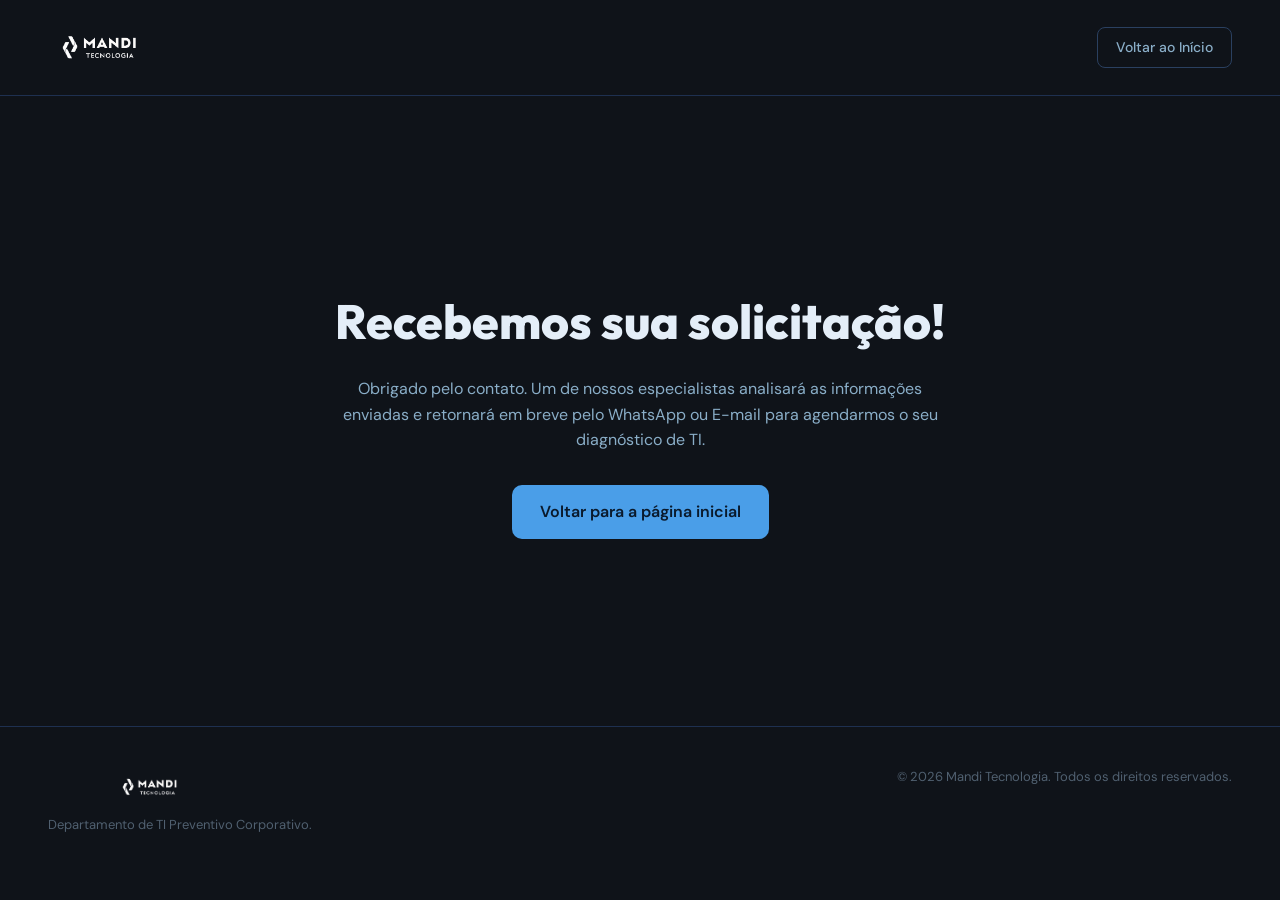
==== commit 9e7e4565: "mdeui o nunmero" ====
--- a/obrigado.html
+++ b/obrigado.html
@@ -13,8 +13,8 @@
     <meta name="viewport" content="width=device-width, initial-scale=1.0">
     <title>Obrigado | Mandi Tecnologia</title>
     
-    <!-- Favicon Automático (Usa a sua logo) -->
-    <link rel="icon" type="image/png" href="images/logo.png">
+    <!-- Favicon -->
+    <link rel="icon" type="image/png" href="images/logo.png?v=2">
 
     <link rel="stylesheet" href="templatemo-623-novapay-style.css">
     <link href="https://fonts.googleapis.com/css2?family=Outfit:wght@400;500;600;700;800&family=DM+Sans:ital,opsz,wght@0,9..40,300;0,9..40,400;0,9..40,500;1,9..40,300&display=swap" rel="stylesheet">
@@ -27,7 +27,7 @@
 
     <header style="border-bottom: 1px solid var(--border);">
         <div style="max-width: 1280px; margin: 0 auto; padding: 20px 48px; display: flex; justify-content: space-between; align-items: center;">
-            <img src="images/logo.png" alt="Mandi Tecnologia" style="height: 32px;">
+            <img src="images/logo.png" alt="Mandi Tecnologia" style="height: 55px; object-fit: contain;">
             <a href="index.html" style="background: transparent; border: 1px solid var(--border2); color: var(--text2); padding: 8px 18px; border-radius: 8px; text-decoration: none; font-size: 14px; font-weight: 500;">Voltar ao Início</a>
         </div>
     </header>
@@ -42,7 +42,7 @@
 
     <footer style="padding:40px 48px 28px; border-top:1px solid var(--border); display:flex; justify-content:space-between; flex-wrap:wrap; gap:20px; max-width: 1280px; margin: 0 auto;">
         <div style="display:flex; flex-direction:column; gap:8px;">
-            <img src="images/logo.png" alt="Mandi Tecnologia" style="height: 24px;">
+            <img src="images/logo.png" alt="Mandi Tecnologia" style="height: 40px; object-fit: contain; max-width: 200px;">
             <div style="font-size:13px; color:var(--text3)">Departamento de TI Preventivo Corporativo.</div>
         </div>
         <div style="display:flex; flex-direction:column; gap:8px; align-items:flex-end;">
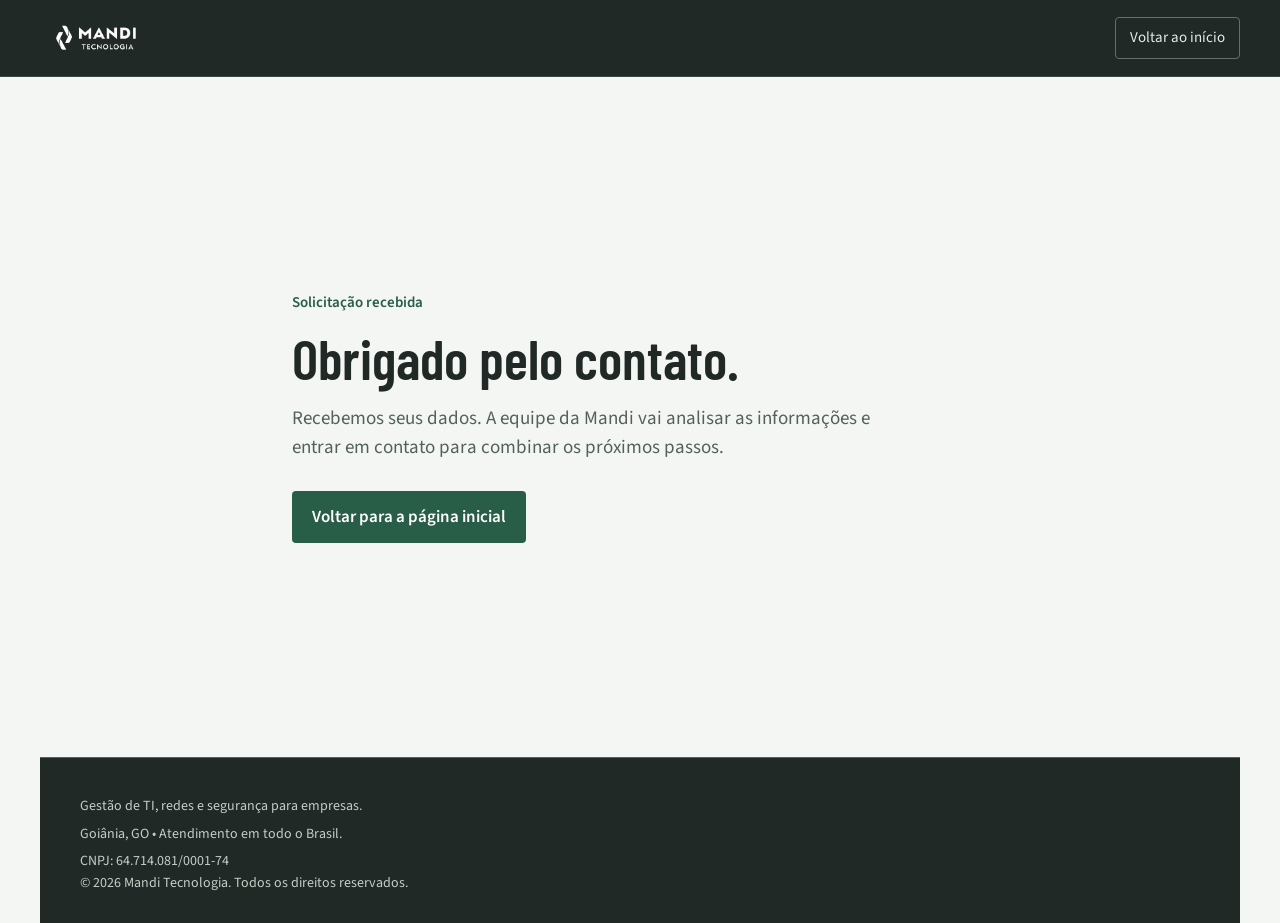
==== commit da577816: "Atualiza identidade visual e formulario da Mandi" ====
--- a/obrigado.html
+++ b/obrigado.html
@@ -15,38 +15,40 @@
     
     <!-- Favicon -->
     <link rel="icon" type="image/png" href="images/logo.png?v=2">
+    <meta name="theme-color" content="#202925">
 
     <link rel="stylesheet" href="templatemo-623-novapay-style.css">
-    <link href="https://fonts.googleapis.com/css2?family=Outfit:wght@400;500;600;700;800&family=DM+Sans:ital,opsz,wght@0,9..40,300;0,9..40,400;0,9..40,500;1,9..40,300&display=swap" rel="stylesheet">
+    <link href="https://fonts.googleapis.com/css2?family=Barlow+Condensed:wght@500;600;700&family=Source+Sans+3:wght@400;500;600;700&display=swap" rel="stylesheet">
+    <link rel="stylesheet" href="mandi-style.css">
 </head>
-<body style="background: var(--bg); color: var(--text); font-family: 'DM Sans', sans-serif;">
+<body class="thanks-page">
     <!-- Google Tag Manager (noscript) -->
     <noscript><iframe src="https://www.googletagmanager.com/ns.html?id=GTM-PFSL99R6"
     height="0" width="0" style="display:none;visibility:hidden"></iframe></noscript>
     <!-- End Google Tag Manager (noscript) -->
 
-    <header style="border-bottom: 1px solid var(--border);">
-        <div style="max-width: 1280px; margin: 0 auto; padding: 20px 48px; display: flex; justify-content: space-between; align-items: center;">
-            <img src="images/logo.png" alt="Mandi Tecnologia" style="height: 55px; object-fit: contain;">
-            <a href="index.html" style="background: transparent; border: 1px solid var(--border2); color: var(--text2); padding: 8px 18px; border-radius: 8px; text-decoration: none; font-size: 14px; font-weight: 500;">Voltar ao Início</a>
+    <header class="thanks-header">
+        <div class="thanks-header-inner">
+            <a href="index.html" aria-label="Mandi Tecnologia, início"><img class="thanks-logo" src="images/logo.png" alt="Mandi Tecnologia"></a>
+            <a class="thanks-back" href="index.html">Voltar ao início</a>
         </div>
     </header>
 
-    <section style="min-height: 70vh; display: flex; align-items: center; justify-content: center; text-align: center; padding: 40px;">
+    <main class="thanks-main">
+        <p class="section-tag">Solicitação recebida</p>
+        <h1>Obrigado pelo contato.</h1>
+        <p>Recebemos seus dados. A equipe da Mandi vai analisar as informações e entrar em contato para combinar os próximos passos.</p>
+        <a class="thanks-home" href="index.html">Voltar para a página inicial</a>
+    </main>
+
+    <footer class="thanks-footer">
         <div>
-            <h1 style="font-family: 'Outfit', sans-serif; font-size: 48px; font-weight: 800; margin-bottom: 16px;">Recebemos sua solicitação!</h1>
-            <p style="color: var(--text2); font-size: 16px; margin-bottom: 32px; max-width: 600px; margin-left: auto; margin-right: auto;">Obrigado pelo contato. Um de nossos especialistas analisará as informações enviadas e retornará em breve pelo WhatsApp ou E-mail para agendarmos o seu diagnóstico de TI.</p>
-            <a href="index.html" style="background: var(--sky); color: #0A1A2C; padding: 14px 28px; border-radius: 10px; font-weight: 600; text-decoration: none; display: inline-block;">Voltar para a página inicial</a>
+            <p>Gestão de TI, redes e segurança para empresas.</p>
+            <p>Goiânia, GO • Atendimento em todo o Brasil.</p>
+            <p>CNPJ: 64.714.081/0001-74</p>
         </div>
-    </section>
-
-    <footer style="padding:40px 48px 28px; border-top:1px solid var(--border); display:flex; justify-content:space-between; flex-wrap:wrap; gap:20px; max-width: 1280px; margin: 0 auto;">
-        <div style="display:flex; flex-direction:column; gap:8px;">
-            <img src="images/logo.png" alt="Mandi Tecnologia" style="height: 40px; object-fit: contain; max-width: 200px;">
-            <div style="font-size:13px; color:var(--text3)">Departamento de TI Preventivo Corporativo.</div>
-        </div>
-        <div style="display:flex; flex-direction:column; gap:8px; align-items:flex-end;">
-            <div style="font-size:13px; color:var(--text3)">© 2026 Mandi Tecnologia. Todos os direitos reservados.</div>
+        <div>
+            <p>© 2026 Mandi Tecnologia. Todos os direitos reservados.</p>
         </div>
     </footer>
 </body>
--- a/mandi-style.css
+++ b/mandi-style.css
@@ -0,0 +1,370 @@
+:root {
+  --bg: #F4F6F3;
+  --bg2: #FFFFFF;
+  --bg3: #E9EEEA;
+  --bg4: #D9E0DA;
+  --sky: #285E48;
+  --sky2: #3D795E;
+  --sky3: #C66842;
+  --sky4: #E8F0EA;
+  --text: #202925;
+  --text2: #52615A;
+  --text3: #78837C;
+  --border: #D9E0DA;
+  --border2: #B8C4BB;
+  --green: #285E48;
+  --button-text: #FFFFFF;
+  --red: #B8573A;
+  --nav-h: 76px;
+  --max-w: 1200px;
+}
+
+html { scroll-behavior: smooth; color-scheme: light; }
+section[id] { scroll-margin-top: calc(var(--nav-h) + 16px); }
+body {
+  background: var(--bg);
+  color: var(--text);
+  font-family: 'Source Sans 3', sans-serif;
+  font-size: 17px;
+  line-height: 1.55;
+}
+
+nav {
+  top: 0;
+  height: var(--nav-h);
+  padding-inline: max(32px, calc((100vw - var(--max-w)) / 2));
+  background: #202925;
+  border-color: rgba(255,255,255,.12);
+  transform: none;
+  transition: background .2s ease, border-color .2s ease;
+}
+nav.scrolled { background: #202925; border-color: rgba(255,255,255,.12); }
+nav .nav-logo img { height: 60px !important; width: auto; }
+footer .nav-logo img { height: 48px !important; width: auto; }
+.nav-links { gap: 4px; }
+.nav-links a { color: #D7E0D9; border-radius: 3px; }
+.nav-links a:hover { color: #fff; background: rgba(255,255,255,.1); }
+.btn-ghost { color: #E5ECE7; border-color: #617168; border-radius: 4px; }
+.btn-ghost:hover { color: #fff; border-color: #fff; }
+.btn-whatsapp { display: inline-flex; align-items: center; justify-content: center; gap: 8px; padding: 12px 20px; border: 1px solid var(--sky); border-radius: 4px; background: var(--sky); color: var(--button-text); font-size: 15px; font-weight: 600; text-decoration: none; transition: background .2s ease, border-color .2s ease; }
+.btn-whatsapp:hover { background: #1D4B39; border-color: #1D4B39; }
+.btn-whatsapp svg { width: 18px; height: 18px; fill: none; stroke: currentColor; stroke-width: 1.5; }
+.hamburger span { background: #fff; }
+
+.hero {
+  min-height: 740px;
+  padding: calc(var(--nav-h) + 80px) max(32px, calc((100vw - var(--max-w)) / 2)) 96px;
+  grid-template-columns: minmax(0, 1fr) minmax(360px, .86fr);
+  gap: 72px;
+  background: var(--bg);
+}
+.hero::before, .hero::after { display: none; }
+.hero-badge {
+  padding: 0;
+  margin-bottom: 24px;
+  border: 0;
+  border-radius: 0;
+  background: none;
+  color: var(--sky);
+  font-size: 15px;
+  font-weight: 600;
+  letter-spacing: 0;
+  text-transform: none;
+}
+.badge-dot { width: 8px; height: 8px; animation: none; }
+.hero h1, .section-title, .sticky-card h3, .price-plan, .security-section h2 {
+  font-family: 'Barlow Condensed', sans-serif;
+  letter-spacing: 0;
+}
+.hero h1 {
+  max-width: 650px;
+  margin-bottom: 22px;
+  color: var(--text);
+  font-size: 64px;
+  font-weight: 600;
+  line-height: .99;
+}
+.hero-sub {
+  max-width: 510px;
+  color: var(--text2);
+  font-size: 19px;
+  line-height: 1.55;
+}
+.hero-btns { gap: 12px; }
+.hero-btns .btn-whatsapp, .hero-btns .btn-outline {
+  min-height: 50px;
+  display: inline-flex;
+  align-items: center;
+  justify-content: center;
+  padding: 12px 20px;
+  border-radius: 4px;
+  font-size: 15px;
+  font-weight: 600;
+}
+.hero-btns .btn-whatsapp { background: var(--sky); border-color: var(--sky); color: var(--button-text); }
+.hero-btns .btn-whatsapp:hover { background: #1D4B39; border-color: #1D4B39; }
+.hero-btns .btn-outline { color: var(--sky); border: 1px solid var(--border2); text-decoration: none; }
+.hero-btns .btn-outline:hover { border-color: var(--sky); background: #fff; }
+.hero-btns svg { fill: none; stroke: currentColor; stroke-width: 1.5; }
+.hero-trust { margin-top: 24px; }
+.hero-trust-text { color: var(--text3); font-size: 14px; }
+
+.network-map {
+  position: relative;
+  min-height: 390px;
+  display: flex;
+  flex-direction: column;
+  align-items: center;
+  justify-content: center;
+  overflow: hidden;
+  padding: 40px;
+  background: #244C3D;
+  color: #F5F7F3;
+}
+.network-map::before, .network-map::after {
+  position: absolute;
+  content: '';
+  pointer-events: none;
+}
+.network-map::before {
+  inset: 0;
+  opacity: .18;
+  background-image: linear-gradient(rgba(255,255,255,.2) 1px, transparent 1px), linear-gradient(90deg, rgba(255,255,255,.2) 1px, transparent 1px);
+  background-size: 34px 34px;
+}
+.network-map::after {
+  inset: 20px;
+  border: 1px solid rgba(255,255,255,.22);
+}
+.network-node {
+  position: relative;
+  z-index: 1;
+  min-width: 126px;
+  min-height: 66px;
+  display: flex;
+  align-items: center;
+  justify-content: center;
+  gap: 12px;
+  padding: 12px 16px;
+  border: 1px solid rgba(255,255,255,.42);
+  background: #244C3D;
+  color: #fff;
+  font-size: 16px;
+  font-weight: 600;
+}
+.network-icon { color: #D5B587; font-size: 22px; line-height: 1; }
+.network-internet { min-width: 156px; }
+.network-connection { width: 1px; height: 42px; background: #D5B587; }
+.network-branches {
+  position: relative;
+  width: 50%;
+  height: 44px;
+  border-top: 1px solid #D5B587;
+}
+.network-branches span {
+  position: absolute;
+  top: 0;
+  width: 1px;
+  height: 43px;
+  background: #D5B587;
+}
+.network-branches span:first-child { left: 0; }
+.network-branches span:last-child { right: 0; }
+.network-endpoints { z-index: 1; width: 100%; display: flex; justify-content: space-between; }
+.network-map > p { z-index: 1; margin-top: 34px; color: #DBE5DC; font-size: 14px; }
+
+.features-section, .pricing-section, .security-section, .app-section, .faq-section {
+  padding: 96px max(32px, calc((100vw - var(--max-w)) / 2));
+}
+.features-section { background: var(--bg2); }
+.technology-band { padding: 24px max(32px, calc((100vw - var(--max-w)) / 2)) 28px; background: var(--bg); }
+.technology-band-inner { max-width: var(--max-w); margin: 0 auto; }
+.technology-label { margin-bottom: 10px; color: var(--text3); font-size: 14px; }
+.technology-window { display: flex; overflow: hidden; border-block: 1px solid var(--border); white-space: nowrap; }
+.technology-window:focus-visible { outline: 3px solid var(--sky3); outline-offset: 3px; }
+.technology-window:hover .technology-track, .technology-window:focus-within .technology-track { animation-play-state: paused; }
+.technology-track { display: flex; flex: none; align-items: center; gap: 34px; margin: 0; padding: 14px 34px 14px 0; list-style: none; animation: technology-scroll 34s linear infinite; }
+.technology-track li { padding-right: 34px; border-right: 1px solid var(--border2); color: var(--text); font-size: 16px; font-weight: 600; }
+@keyframes technology-scroll { to { transform: translateX(-100%); } }
+.process-section { padding: 88px max(32px, calc((100vw - var(--max-w)) / 2)); background: var(--bg); }
+.process-inner { max-width: var(--max-w); margin: 0 auto; }
+.process-inner > .section-title { max-width: 660px; }
+.process-steps { display: grid; grid-template-columns: repeat(3, minmax(0, 1fr)); gap: 0; margin-top: 34px; border-top: 1px solid var(--border2); }
+.process-steps article { padding: 22px 30px 0 0; }
+.process-steps h3 { margin-bottom: 8px; color: var(--sky); font-family: 'Barlow Condensed', sans-serif; font-size: 25px; font-weight: 600; }
+.process-steps p { max-width: 310px; color: var(--text2); }
+.features-header { max-width: 760px; margin: 0 0 36px; text-align: left; }
+.section-tag { color: var(--sky); font-size: 15px; font-weight: 600; letter-spacing: 0; text-transform: none; }
+.section-title { margin: 7px 0 12px; color: var(--text); font-size: 44px; font-weight: 600; line-height: 1.04; }
+.section-sub { max-width: 690px; color: var(--text2); font-size: 18px; line-height: 1.55; }
+.sticky-layout { display: block; }
+.sticky-cards { display: grid; grid-template-columns: repeat(3, minmax(0, 1fr)); gap: 1px; background: var(--border); }
+.sticky-card {
+  min-height: 245px;
+  cursor: auto;
+  padding: 30px 26px;
+  border: 0;
+  border-top: 3px solid transparent;
+  border-radius: 0;
+  background: var(--bg2);
+  box-shadow: none;
+}
+.sticky-card.active { border-top-color: var(--sky3); background: var(--bg2); }
+.sticky-card-icon { width: 34px; height: 34px; margin-bottom: 24px; color: var(--sky); }
+.sticky-card h3 { margin-bottom: 10px; color: var(--text); font-size: 26px; font-weight: 600; }
+.sticky-card p { color: var(--text2); font-size: 16px; line-height: 1.55; }
+.sticky-panel-wrap { display: none; }
+
+.pricing-section { background: var(--bg); }
+.pricing-section > div:first-child { text-align: left !important; }
+.pricing-grid { gap: 14px; }
+.price-card {
+  padding: 30px;
+  border: 1px solid var(--border);
+  border-radius: 4px;
+  background: var(--bg2);
+  box-shadow: none;
+}
+.price-card.featured { border: 1px solid var(--sky); box-shadow: inset 0 3px 0 var(--sky); }
+.price-plan { color: var(--text); font-size: 28px; font-weight: 600; }
+.price-amount { color: var(--sky); font-family: 'Barlow Condensed', sans-serif; font-size: 34px !important; }
+.price-period, .price-features { color: var(--text2); }
+.price-features li { border-color: var(--border); }
+.price-btn { border-radius: 4px; }
+.featured-badge { background: var(--sky); border-radius: 0; }
+
+.security-section { background: #202925; color: #F4F6F3; }
+.security-inner { max-width: var(--max-w); margin: 0 auto; }
+.security-section .section-tag { color: #D5B587; }
+.security-section .section-title { max-width: 600px; color: #F4F6F3; }
+.security-section .section-sub { color: #C3CEC6; }
+.security-badges { gap: 0; border-top: 1px solid #53635A; }
+.sec-badge { padding: 24px 20px 4px 0; border: 0; border-radius: 0; background: transparent; }
+.sec-badge-icon { color: #D5B587; }
+.sec-badge-name { color: #F4F6F3; }
+.sec-badge-desc { color: #C3CEC6; }
+
+.app-section { background: var(--bg3); }
+.app-inner { display: block; max-width: 760px; margin: 0 auto; text-align: left; }
+.app-section .section-title { max-width: 600px; margin-left: 0; margin-right: 0; }
+.app-section .section-sub { margin-inline: 0; }
+.form-container { display: grid; grid-template-columns: repeat(2, minmax(0, 1fr)); gap: 12px; width: 100%; max-width: 720px; margin: 32px 0 0; padding: 28px; border: 1px solid var(--border); border-radius: 4px; background: var(--bg2); box-shadow: none; text-align: left; }
+.form-container > select, .form-container > textarea, .form-container > button, .form-container > .form-status { grid-column: 1 / -1; }
+.form-input { width: 100%; min-width: 0; min-height: 48px; margin-bottom: 0; border-color: var(--border2); border-radius: 3px; background: var(--bg); color: var(--text); }
+.form-input:focus { border-color: var(--sky); box-shadow: 0 0 0 3px rgba(40,94,72,.14); }
+.form-input::placeholder { color: var(--text3); }
+.form-input option { background: var(--bg2); color: var(--text); }
+.faq-section { background: var(--bg2); }
+.faq-item[open] { border-color: var(--border2); background: var(--bg); }
+.form-container .btn-primary { border-radius: 4px; background: var(--sky); border-color: var(--sky); color: var(--button-text); }
+.form-container .btn-primary:hover { background: #1D4B39; }
+
+.faq-inner { max-width: 900px; margin: 0 auto; }
+.faq-item { border-color: var(--border); }
+.faq-q { width: 100%; display: flex; align-items: center; justify-content: space-between; gap: 16px; border: 0; background: transparent; color: var(--text); font: inherit; text-align: left; list-style: none; cursor: pointer; }
+.faq-q::-webkit-details-marker { display: none; }
+.faq-item[open] .faq-chevron { transform: rotate(180deg); }
+.faq-a { color: var(--text2); }
+.faq-item[open] .faq-a { max-height: 260px; padding-bottom: 20px; }
+.faq-chevron { color: var(--sky); }
+@media (prefers-color-scheme: dark) {
+  :root {
+    --bg: #101613;
+    --bg2: #1A231D;
+    --bg3: #222D26;
+    --bg4: #344239;
+    --sky: #8DBB9A;
+    --sky2: #A7CEB2;
+    --sky3: #E6A27A;
+    --sky4: #25382B;
+    --text: #E7ECE8;
+    --text2: #C0CAC3;
+    --text3: #97A39B;
+    --border: #34443A;
+    --border2: #56665A;
+    --green: #8DBB9A;
+    --red: #E68D7D;
+    --button-text: #152019;
+  }
+  html { color-scheme: dark; }
+  .hero-btns .btn-outline:hover { background: var(--bg2); }
+  .btn-whatsapp:hover { background: var(--sky2); border-color: var(--sky2); }
+  .sticky-card, .sticky-card.active { background: var(--bg2); }
+  .form-container .btn-primary:hover { background: var(--sky2); }
+}
+.form-status { min-height: 1.5em; margin-top: 12px; color: var(--text2); font-size: 15px; }
+.form-input { font-family: inherit; font-size: 16px; }
+
+.thanks-header { background: #202925; border-bottom: 1px solid rgba(255,255,255,.12); }
+.thanks-header-inner { width: min(var(--max-w), calc(100% - 64px)); min-height: var(--nav-h); display: flex; align-items: center; justify-content: space-between; margin: 0 auto; }
+.thanks-logo { display: block; width: auto; height: 60px; }
+.thanks-back { padding: 8px 14px; border: 1px solid #617168; border-radius: 4px; color: #E5ECE7; font-size: 15px; text-decoration: none; }
+.thanks-back:hover { border-color: #fff; color: #fff; }
+.thanks-main { max-width: 760px; min-height: calc(100svh - 220px); display: flex; flex-direction: column; align-items: flex-start; justify-content: center; margin: 0 auto; padding: 96px 32px; }
+.thanks-main h1 { margin: 0 0 18px; color: var(--text); font-family: 'Barlow Condensed', sans-serif; font-size: 56px; font-weight: 600; line-height: 1; }
+.thanks-main > p:not(.section-tag) { max-width: 620px; margin: 0 0 28px; color: var(--text2); font-size: 19px; }
+.thanks-home { padding: 13px 20px; border-radius: 4px; background: var(--sky); color: var(--button-text); font-weight: 600; text-decoration: none; }
+.thanks-home:hover { background: var(--sky2); }
+.thanks-footer { max-width: var(--max-w); margin: 0 auto; }
+.thanks-footer > div { display: flex; flex-direction: column; gap: 6px; }
+.thanks-footer p { margin: 0; color: #C3CEC6; font-size: 14px; }
+
+footer {
+  padding: 38px max(32px, calc((100vw - var(--max-w)) / 2)) 28px !important;
+  background: #202925;
+  border-color: #53635A !important;
+  color: #F4F6F3;
+}
+footer [style*="--text3"] { color: #C3CEC6 !important; }
+:focus-visible { outline: 3px solid var(--sky3); outline-offset: 3px; }
+
+@media (max-width: 900px) {
+  .hero { min-height: auto; grid-template-columns: 1fr 1fr; gap: 36px; padding-top: calc(var(--nav-h) + 72px); }
+  .hero h1 { font-size: 52px; }
+  .network-map { min-height: 340px; padding: 30px; }
+  .sticky-cards { grid-template-columns: 1fr; }
+  .sticky-card { min-height: auto; }
+  .security-badges { grid-template-columns: repeat(2, minmax(0, 1fr)); }
+}
+
+@media (max-width: 600px) {
+  :root { --nav-h: 68px; }
+  nav { padding-inline: 20px; }
+  nav .nav-logo img { height: 52px !important; }
+  .thanks-header-inner { width: calc(100% - 40px); }
+  .thanks-logo { height: 52px; }
+  .thanks-main { min-height: 65svh; padding: 72px 20px; }
+  .thanks-main h1 { font-size: 44px; }
+  .thanks-main > p:not(.section-tag) { font-size: 17px; }
+  .thanks-footer { align-items: flex-start; }
+  .hero { display: flex; flex-direction: column; align-items: stretch; gap: 36px; padding: calc(var(--nav-h) + 52px) 20px 56px; }
+  .hero h1 { font-size: 44px; }
+  .hero-sub { font-size: 17px; }
+  .hero-btns { align-items: stretch; flex-direction: column; }
+  .hero-btns .btn-whatsapp, .hero-btns .btn-outline { width: 100%; }
+  .network-map { min-height: 330px; padding: 26px; }
+  .network-map::after { inset: 12px; }
+  .network-node { min-width: 112px; font-size: 14px; }
+  .network-internet { min-width: 142px; }
+  .network-endpoints { gap: 12px; }
+  .features-section, .pricing-section, .security-section, .app-section, .faq-section { padding: 68px 20px; }
+  .process-section { padding: 68px 20px; }
+  .process-steps { grid-template-columns: 1fr; }
+  .process-steps article { padding: 20px 0; border-bottom: 1px solid var(--border); }
+  .section-title { font-size: 38px; }
+  .section-sub { font-size: 17px; }
+  .sticky-card { padding: 24px 20px; }
+  .pricing-grid { grid-template-columns: 1fr; }
+  .security-badges { grid-template-columns: 1fr; }
+  .form-container { grid-template-columns: 1fr; padding: 20px; }
+  footer { align-items: flex-start !important; flex-direction: column; padding: 32px 20px !important; }
+  footer > div:last-child { align-items: flex-start !important; }
+}
+
+@media (prefers-reduced-motion: reduce) {
+  *, *::before, *::after { scroll-behavior: auto !important; animation-duration: .01ms !important; animation-iteration-count: 1 !important; transition-duration: .01ms !important; }
+  .silk-reveal, .silk-reveal-left, .silk-reveal-right { opacity: 1; }
+  .technology-window { overflow-x: auto; }
+  .technology-track { animation: none; }
+  .technology-track[aria-hidden="true"] { display: none; }
+}
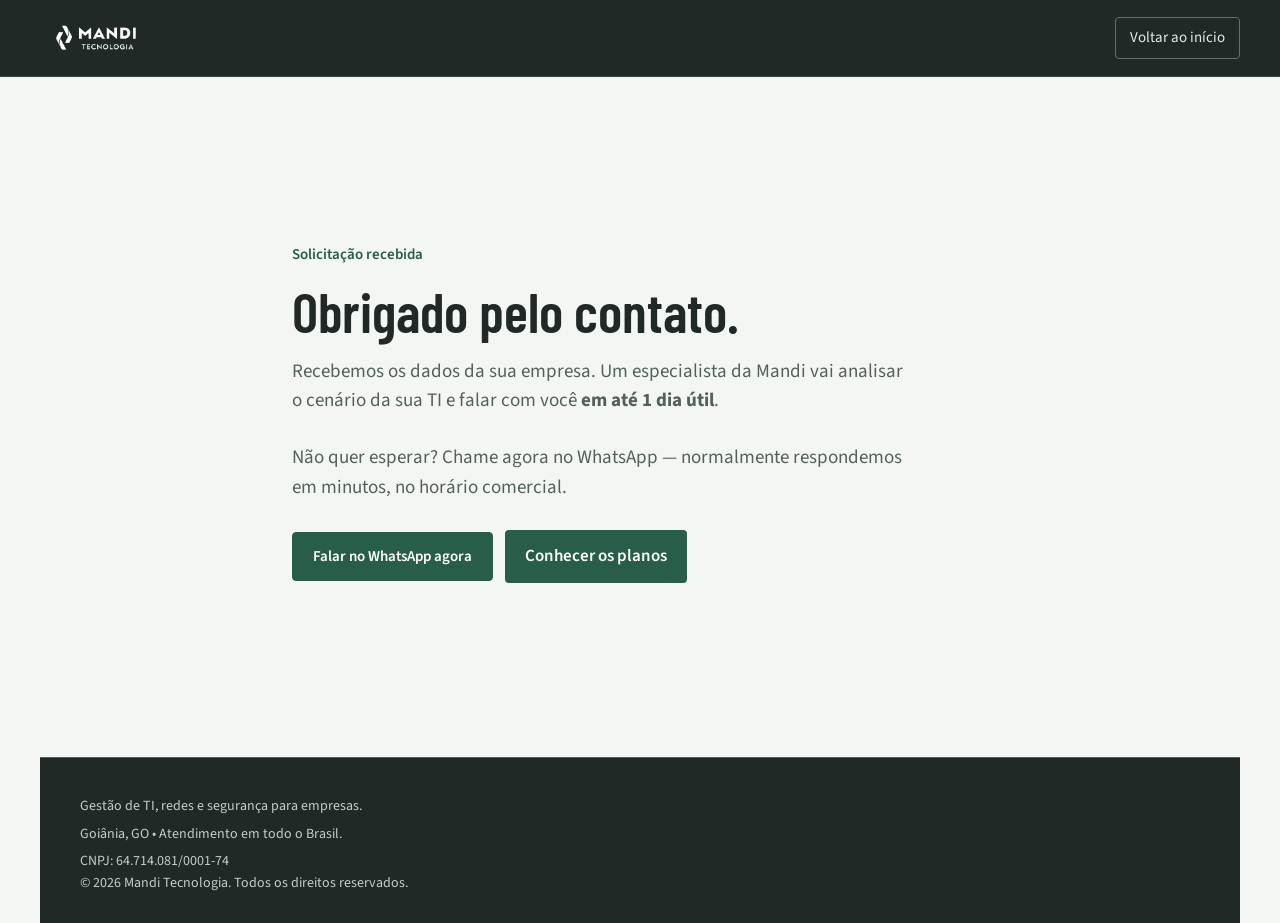
==== commit 198d57cc: "Melhora funil: pagina de obrigado com CTA e conversao, captura de UTM obrigado.html: - Adiciona CTA " ====
--- a/obrigado.html
+++ b/obrigado.html
@@ -12,7 +12,10 @@
     <meta charset="UTF-8">
     <meta name="viewport" content="width=device-width, initial-scale=1.0">
     <title>Obrigado | Mandi Tecnologia</title>
-    
+
+    <!-- Página de conversão: não deve ser indexada nem seguida -->
+    <meta name="robots" content="noindex, nofollow">
+
     <!-- Favicon -->
     <link rel="icon" type="image/png" href="images/logo.png?v=2">
     <meta name="theme-color" content="#202925">
@@ -37,8 +40,13 @@
     <main class="thanks-main">
         <p class="section-tag">Solicitação recebida</p>
         <h1>Obrigado pelo contato.</h1>
-        <p>Recebemos seus dados. A equipe da Mandi vai analisar as informações e entrar em contato para combinar os próximos passos.</p>
-        <a class="thanks-home" href="index.html">Voltar para a página inicial</a>
+        <p>Recebemos os dados da sua empresa. Um especialista da Mandi vai analisar o cenário da sua TI e falar com você <strong>em até 1 dia útil</strong>.</p>
+        <p>Não quer esperar? Chame agora no WhatsApp &mdash; normalmente respondemos em minutos, no horário comercial.</p>
+
+        <div style="display:flex;flex-wrap:wrap;gap:12px;align-items:center;margin-bottom:8px;">
+            <a class="btn-whatsapp" href="https://api.whatsapp.com/send?phone=554184594099&amp;text=Ol%C3%A1%2C%20acabei%20de%20enviar%20o%20formul%C3%A1rio%20no%20site%20e%20gostaria%20de%20adiantar%20o%20atendimento." target="_blank" rel="noopener noreferrer">Falar no WhatsApp agora</a>
+            <a class="thanks-home" href="index.html">Conhecer os planos</a>
+        </div>
     </main>
 
     <footer class="thanks-footer">
@@ -51,5 +59,28 @@
             <p>© 2026 Mandi Tecnologia. Todos os direitos reservados.</p>
         </div>
     </footer>
+
+    <!-- Evento de conversão para o GTM / GA4 -->
+    <script>
+      (function () {
+        // Recupera a origem da visita gravada na landing page
+        var origem = 'direto';
+        var campanha = '';
+        try {
+          var p = new URLSearchParams(window.location.search);
+          origem = p.get('utm_source') || sessionStorage.getItem('mandi_origem') || 'direto';
+          campanha = p.get('utm_campaign') || sessionStorage.getItem('mandi_campanha') || '';
+        } catch (e) { /* navegador antigo: mantém 'direto' */ }
+
+        window.dataLayer = window.dataLayer || [];
+        window.dataLayer.push({
+          event: 'lead_enviado',
+          origem_lead: origem,
+          campanha_lead: campanha,
+          valor_estimado: 600,
+          moeda: 'BRL'
+        });
+      })();
+    </script>
 </body>
-</html>+</html>
--- a/mandi-style.css
+++ b/mandi-style.css
@@ -109,69 +109,79 @@
 .hero-trust { margin-top: 24px; }
 .hero-trust-text { color: var(--text3); font-size: 14px; }
 
-.network-map {
+.diagnostic-preview {
   position: relative;
   min-height: 390px;
-  display: flex;
-  flex-direction: column;
-  align-items: center;
-  justify-content: center;
   overflow: hidden;
-  padding: 40px;
+  padding: 28px 30px;
+  border: 1px solid #244C3D;
   background: #244C3D;
   color: #F5F7F3;
-}
-.network-map::before, .network-map::after {
+  box-shadow: 0 20px 48px rgba(32,41,37,.14);
+}
+.diagnostic-preview::before, .diagnostic-preview::after {
   position: absolute;
   content: '';
   pointer-events: none;
 }
-.network-map::before {
-  inset: 0;
-  opacity: .18;
-  background-image: linear-gradient(rgba(255,255,255,.2) 1px, transparent 1px), linear-gradient(90deg, rgba(255,255,255,.2) 1px, transparent 1px);
-  background-size: 34px 34px;
-}
-.network-map::after {
-  inset: 20px;
-  border: 1px solid rgba(255,255,255,.22);
-}
-.network-node {
+.diagnostic-preview::before {
+  inset: 0 0 auto;
+  height: 4px;
+  background: #D5B587;
+}
+.diagnostic-preview::after {
+  right: -54px;
+  bottom: -74px;
+  width: 210px;
+  height: 210px;
+  border: 1px solid rgba(255,255,255,.12);
+  border-radius: 50%;
+  box-shadow: 0 0 0 24px rgba(255,255,255,.035), 0 0 0 48px rgba(255,255,255,.025);
+}
+.diagnostic-preview-top, .diagnostic-preview-title, .diagnostic-preview-list, .diagnostic-preview-note {
   position: relative;
   z-index: 1;
-  min-width: 126px;
-  min-height: 66px;
+}
+.diagnostic-preview-top {
   display: flex;
   align-items: center;
-  justify-content: center;
+  justify-content: space-between;
+  gap: 16px;
+  padding-bottom: 18px;
+  border-bottom: 1px solid rgba(255,255,255,.2);
+  color: #DBE5DC;
+  font-size: 11px;
+  font-weight: 700;
+  letter-spacing: .08em;
+}
+.diagnostic-preview-title {
+  margin: 22px 0 8px;
+  color: #F5F7F3;
+  font-family: 'Barlow Condensed', sans-serif;
+  font-size: 30px;
+  font-weight: 600;
+  line-height: 1.1;
+}
+.diagnostic-preview-list {
+  margin: 0;
+  padding: 0;
+  list-style: none;
+}
+.diagnostic-preview-list li {
+  display: grid;
+  grid-template-columns: 28px minmax(0, 1fr) 16px;
+  align-items: center;
   gap: 12px;
-  padding: 12px 16px;
-  border: 1px solid rgba(255,255,255,.42);
-  background: #244C3D;
-  color: #fff;
-  font-size: 16px;
-  font-weight: 600;
-}
-.network-icon { color: #D5B587; font-size: 22px; line-height: 1; }
-.network-internet { min-width: 156px; }
-.network-connection { width: 1px; height: 42px; background: #D5B587; }
-.network-branches {
-  position: relative;
-  width: 50%;
-  height: 44px;
-  border-top: 1px solid #D5B587;
-}
-.network-branches span {
-  position: absolute;
-  top: 0;
-  width: 1px;
-  height: 43px;
-  background: #D5B587;
-}
-.network-branches span:first-child { left: 0; }
-.network-branches span:last-child { right: 0; }
-.network-endpoints { z-index: 1; width: 100%; display: flex; justify-content: space-between; }
-.network-map > p { z-index: 1; margin-top: 34px; color: #DBE5DC; font-size: 14px; }
+  padding: 14px 0;
+  border-bottom: 1px solid rgba(255,255,255,.16);
+}
+.diagnostic-preview-list li > span { color: #D5B587; font-size: 13px; font-weight: 700; }
+.diagnostic-preview-list strong, .diagnostic-preview-list small { display: block; }
+.diagnostic-preview-list strong { color: #F5F7F3; font-size: 16px; font-weight: 600; }
+.diagnostic-preview-list small { margin-top: 2px; color: #C3CEC6; font-size: 13px; line-height: 1.35; }
+.diagnostic-preview-list b { color: #D5B587; font-size: 18px; font-weight: 400; }
+.diagnostic-preview-note { margin: 17px 0 0; color: #DBE5DC; font-size: 13px; }
+.diagnostic-preview-note span { margin-right: 7px; color: #D5B587; font-weight: 700; }
 
 .features-section, .pricing-section, .security-section, .app-section, .faq-section {
   padding: 96px max(32px, calc((100vw - var(--max-w)) / 2));
@@ -217,6 +227,8 @@
 
 .pricing-section { background: var(--bg); }
 .pricing-section > div:first-child { text-align: left !important; }
+.pricing-context { max-width: 760px; margin-top: 18px; }
+.pricing-context p + p { margin-top: 10px; }
 .pricing-grid { gap: 14px; }
 .price-card {
   padding: 30px;
@@ -319,9 +331,10 @@
 :focus-visible { outline: 3px solid var(--sky3); outline-offset: 3px; }
 
 @media (max-width: 900px) {
-  .hero { min-height: auto; grid-template-columns: 1fr 1fr; gap: 36px; padding-top: calc(var(--nav-h) + 72px); }
+  .hero { min-height: auto; grid-template-columns: 1fr; gap: 36px; padding-top: calc(var(--nav-h) + 72px); }
+  .hero-content, .hero-visual { width: 100%; max-width: 680px; }
   .hero h1 { font-size: 52px; }
-  .network-map { min-height: 340px; padding: 30px; }
+  .diagnostic-preview { min-height: auto; }
   .sticky-cards { grid-template-columns: 1fr; }
   .sticky-card { min-height: auto; }
   .security-badges { grid-template-columns: repeat(2, minmax(0, 1fr)); }
@@ -342,11 +355,11 @@
   .hero-sub { font-size: 17px; }
   .hero-btns { align-items: stretch; flex-direction: column; }
   .hero-btns .btn-whatsapp, .hero-btns .btn-outline { width: 100%; }
-  .network-map { min-height: 330px; padding: 26px; }
-  .network-map::after { inset: 12px; }
-  .network-node { min-width: 112px; font-size: 14px; }
-  .network-internet { min-width: 142px; }
-  .network-endpoints { gap: 12px; }
+  .diagnostic-preview { padding: 24px 20px; }
+  .diagnostic-preview-top { font-size: 10px; }
+  .diagnostic-preview-list li { grid-template-columns: 24px minmax(0, 1fr) 14px; gap: 9px; }
+  .diagnostic-preview-list strong { font-size: 15px; }
+  .diagnostic-preview-list small { font-size: 12px; }
   .features-section, .pricing-section, .security-section, .app-section, .faq-section { padding: 68px 20px; }
   .process-section { padding: 68px 20px; }
   .process-steps { grid-template-columns: 1fr; }
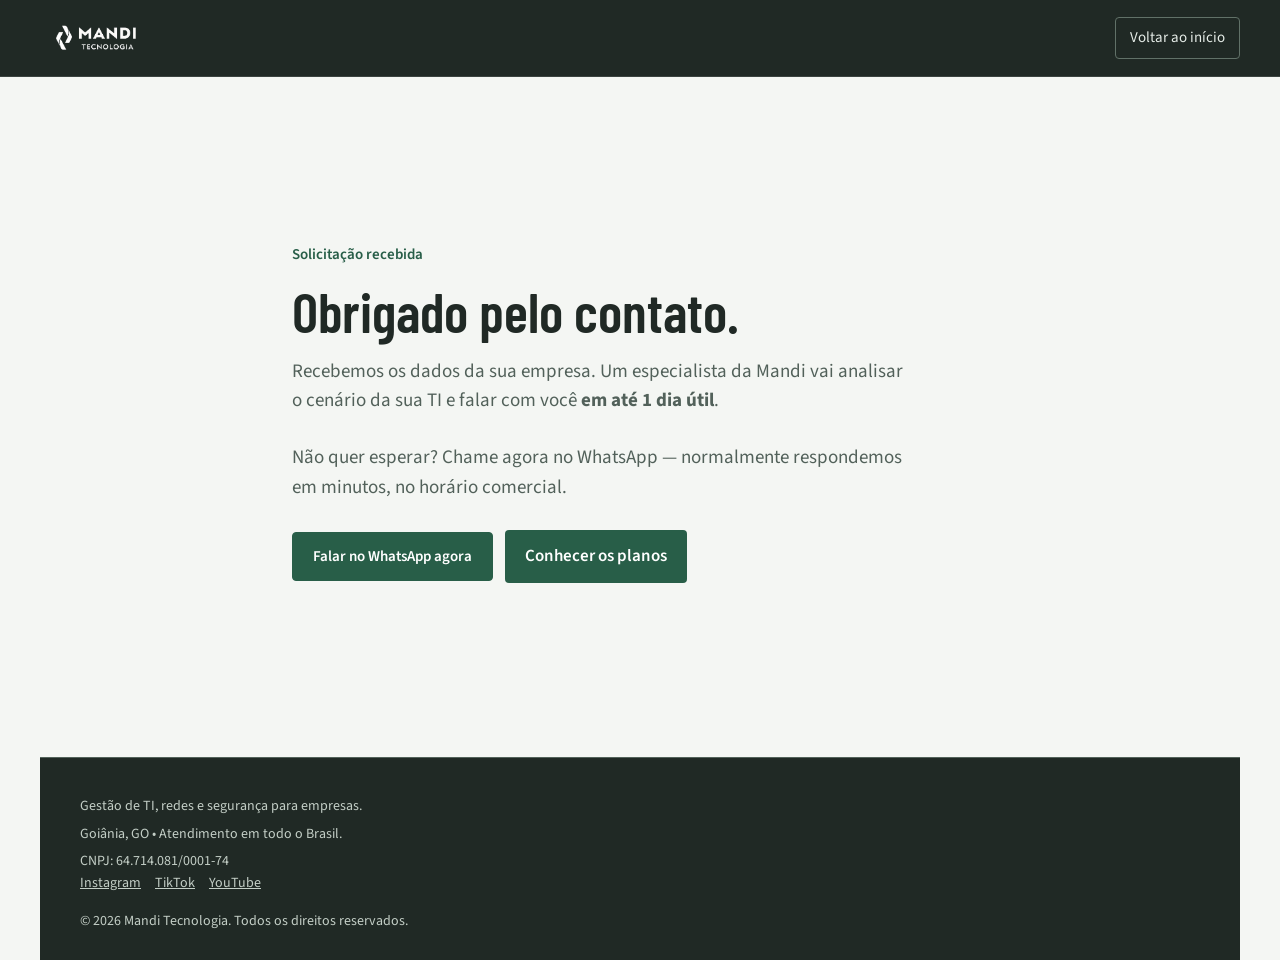
==== commit 8d34a9c2: "Adiciona GA4 (tag direta no HTML) + eventos do funil e links sociais (Instagram, TikTok, YouTube) - " ====
--- a/obrigado.html
+++ b/obrigado.html
@@ -8,6 +8,15 @@
     'https://www.googletagmanager.com/gtm.js?id='+i+dl;f.parentNode.insertBefore(j,f);
     })(window,document,'script','dataLayer','GTM-PFSL99R6');</script>
     <!-- End Google Tag Manager -->
+
+    <!-- Google Analytics 4 — ver comentário no index.html sobre não duplicar com o GTM -->
+    <script async src="https://www.googletagmanager.com/gtag/js?id=G-GFW2L3RCK7"></script>
+    <script>
+      window.dataLayer = window.dataLayer || [];
+      function gtag(){dataLayer.push(arguments);}
+      gtag('js', new Date());
+      gtag('config', 'G-GFW2L3RCK7');
+    </script>
 
     <meta charset="UTF-8">
     <meta name="viewport" content="width=device-width, initial-scale=1.0">
@@ -56,6 +65,11 @@
             <p>CNPJ: 64.714.081/0001-74</p>
         </div>
         <div>
+            <p style="margin:0 0 10px; display:flex; gap:14px; flex-wrap:wrap;">
+                <a href="https://instagram.com/manditecnologia" target="_blank" rel="noopener noreferrer me" style="color:inherit;">Instagram</a>
+                <a href="https://www.tiktok.com/@manditecnologia" target="_blank" rel="noopener noreferrer me" style="color:inherit;">TikTok</a>
+                <a href="https://www.youtube.com/@MandiTecnologia" target="_blank" rel="noopener noreferrer me" style="color:inherit;">YouTube</a>
+            </p>
             <p>© 2026 Mandi Tecnologia. Todos os direitos reservados.</p>
         </div>
     </footer>
@@ -80,6 +94,16 @@
           valor_estimado: 600,
           moeda: 'BRL'
         });
+
+        // GA4 recebe o mesmo evento como conversão medida (o GTM não tem a tag do GA4).
+        if (typeof gtag === 'function') {
+          gtag('event', 'lead_enviado', {
+            origem_lead: origem,
+            campanha_lead: campanha,
+            valor_estimado: 600,
+            moeda: 'BRL'
+          });
+        }
       })();
     </script>
 </body>
